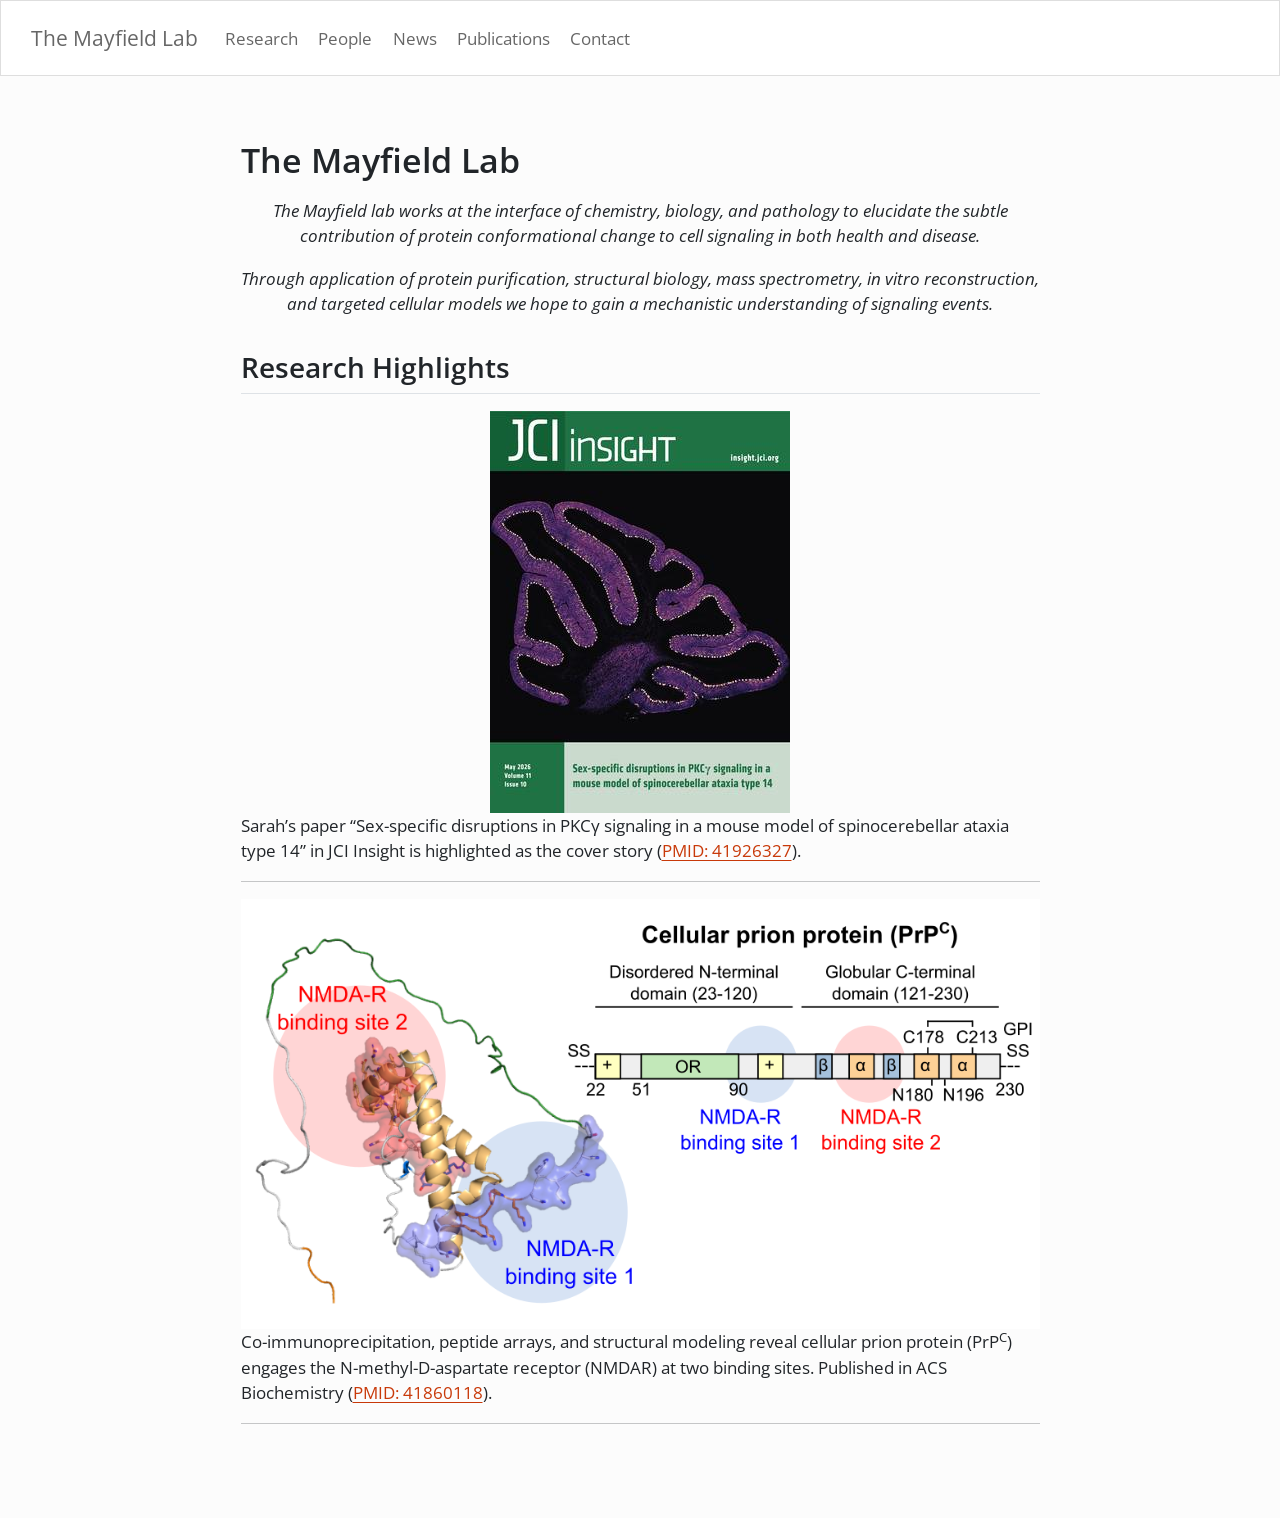
==== docs/index.html @ f8f371d9 "Add files via upload" ====
<!DOCTYPE html>
<html xmlns="http://www.w3.org/1999/xhtml" lang="en" xml:lang="en"><head>

<meta charset="utf-8">
<meta name="generator" content="quarto-1.9.38">

<meta name="viewport" content="width=device-width, initial-scale=1.0, user-scalable=yes">


<title>index</title>
<style>
/* Default styles provided by pandoc.
** See https://pandoc.org/MANUAL.html#variables-for-html for config info.
*/
code{white-space: pre-wrap;}
span.smallcaps{font-variant: small-caps;}
div.columns{display: flex; gap: min(4vw, 1.5em);}
div.column{flex: auto; overflow-x: auto;}
div.hanging-indent{margin-left: 1.5em; text-indent: -1.5em;}
ul.task-list{list-style: none;}
ul.task-list li input[type="checkbox"] {
  width: 0.8em;
  margin: 0 0.8em 0.2em -1em; /* quarto-specific, see https://github.com/quarto-dev/quarto-cli/issues/4556 */ 
  vertical-align: middle;
}
</style>


<script src="site_libs/quarto-nav/quarto-nav.js"></script>
<script src="site_libs/clipboard/clipboard.min.js"></script>
<script src="site_libs/quarto-search/autocomplete.umd.js"></script>
<script src="site_libs/quarto-search/fuse.min.js"></script>
<script src="site_libs/quarto-search/quarto-search.js"></script>
<meta name="quarto:offset" content="./">
<script src="site_libs/quarto-html/quarto.js" type="module"></script>
<script src="site_libs/quarto-html/tabsets/tabsets.js" type="module"></script>
<script src="site_libs/quarto-html/popper.min.js"></script>
<script src="site_libs/quarto-html/tippy.umd.min.js"></script>
<script src="site_libs/quarto-html/anchor.min.js"></script>
<link href="site_libs/quarto-html/tippy.css" rel="stylesheet">
<link href="site_libs/quarto-html/quarto-syntax-highlighting-15634bcf2e68342d4ad2dfa704d543f6.css" rel="stylesheet" id="quarto-text-highlighting-styles">
<script src="site_libs/bootstrap/bootstrap.min.js"></script>
<link href="site_libs/bootstrap/bootstrap-icons.css" rel="stylesheet">
<link href="site_libs/bootstrap/bootstrap-353c8c4ce2a24b00dc060142902d9811.min.css" rel="stylesheet" append-hash="true" id="quarto-bootstrap" data-mode="light">
<script id="quarto-search-options" type="application/json">{
  "location": "navbar",
  "copy-button": false,
  "collapse-after": 3,
  "panel-placement": "end",
  "type": "overlay",
  "limit": 50,
  "keyboard-shortcut": [
    "f",
    "/",
    "s"
  ],
  "show-item-context": false,
  "language": {
    "search-no-results-text": "No results",
    "search-matching-documents-text": "matching documents",
    "search-copy-link-title": "Copy link to search",
    "search-hide-matches-text": "Hide additional matches",
    "search-more-match-text": "more match in this document",
    "search-more-matches-text": "more matches in this document",
    "search-clear-button-title": "Clear",
    "search-text-placeholder": "",
    "search-detached-cancel-button-title": "Cancel",
    "search-submit-button-title": "Submit",
    "search-label": "Search"
  }
}</script>


<link rel="stylesheet" href="styles.css">
</head>

<body class="nav-fixed fullcontent quarto-light">

<div id="quarto-search-results"></div>
  <header id="quarto-header" class="headroom fixed-top">
    <nav class="navbar navbar-expand-lg " data-bs-theme="dark">
      <div class="navbar-container container-fluid">
      <div class="navbar-brand-container mx-auto">
    <a class="navbar-brand" href="./index.html">
    <span class="navbar-title">The Mayfield Lab</span>
    </a>
  </div>
          <button class="navbar-toggler" type="button" data-bs-toggle="collapse" data-bs-target="#navbarCollapse" aria-controls="navbarCollapse" role="menu" aria-expanded="false" aria-label="Toggle navigation" onclick="if (window.quartoToggleHeadroom) { window.quartoToggleHeadroom(); }">
  <span class="navbar-toggler-icon"></span>
</button>
          <div class="collapse navbar-collapse" id="navbarCollapse">
            <ul class="navbar-nav navbar-nav-scroll me-auto">
  <li class="nav-item">
    <a class="nav-link" href="./research.html"> 
<span class="menu-text">Research</span></a>
  </li>  
  <li class="nav-item">
    <a class="nav-link" href="./people.html"> 
<span class="menu-text">People</span></a>
  </li>  
  <li class="nav-item">
    <a class="nav-link" href="./news.html"> 
<span class="menu-text">News</span></a>
  </li>  
  <li class="nav-item">
    <a class="nav-link" href="./publications.html"> 
<span class="menu-text">Publications</span></a>
  </li>  
  <li class="nav-item">
    <a class="nav-link" href="./contact.html"> 
<span class="menu-text">Contact</span></a>
  </li>  
</ul>
          </div> <!-- /navcollapse -->
            <div class="quarto-navbar-tools">
</div>
      </div> <!-- /container-fluid -->
    </nav>
</header>
<!-- content -->
<div id="quarto-content" class="quarto-container page-columns page-rows-contents page-layout-article page-navbar">
<!-- sidebar -->
<!-- margin-sidebar -->
    
<!-- main -->
<main class="content" id="quarto-document-content"><header id="title-block-header" class="quarto-title-block"></header>




<section id="the-mayfield-lab" class="level1">
<h1>The Mayfield Lab</h1>
<center>
<p><em>The Mayfield lab works at the interface of chemistry, biology, and pathology to elucidate the subtle contribution of protein conformational change to cell signaling in both health and disease.</em></p>
<p><em>Through application of protein purification, structural biology, mass spectrometry, in vitro reconstruction, and targeted cellular models we hope to gain a mechanistic understanding of signaling events.</em></p>
</center>
<section id="research-highlights" class="level2">
<h2 class="anchored" data-anchor-id="research-highlights">Research Highlights</h2>
<center>
<a href="https://insight.jci.org/articles/view/192155"><img src="images/wolfe_JCI_insights_2026/JCI_insights_cover_2026.jpg" class="img-fluid" alt="Image of JCI Insight cover."></a>
</center>
<p>Sarah’s paper “Sex-specific disruptions in PKCγ signaling in a mouse model of spinocerebellar ataxia type 14” in JCI Insight is highlighted as the cover story (<a href="https://pubmed.ncbi.nlm.nih.gov/41926327/">PMID: 41926327</a>).</p>
<hr>
<center>
<a href="https://pubs.acs.org/doi/10.1021/acs.biochem.6c00011"><img src="images/mayfield_acs_biochemistry_2026/TOC_graphic.png" class="img-fluid" alt="Table of contents graphic showing the two NMDAR binding sites along PrP^C^"></a>
</center>
<p>Co-immunoprecipitation, peptide arrays, and structural modeling reveal cellular prion protein (PrP<sup>C</sup>) engages the N-methyl-D-aspartate receptor (NMDAR) at two binding sites. Published in ACS Biochemistry (<a href="https://pubmed.ncbi.nlm.nih.gov/41860118/">PMID: 41860118</a>).</p>
<hr>


</section>
</section>

</main> <!-- /main -->
<script id="quarto-html-after-body" type="application/javascript">
  window.document.addEventListener("DOMContentLoaded", function (event) {
    const icon = "";
    const anchorJS = new window.AnchorJS();
    anchorJS.options = {
      placement: 'right',
      icon: icon
    };
    anchorJS.add('.anchored');
    const isCodeAnnotation = (el) => {
      for (const clz of el.classList) {
        if (clz.startsWith('code-annotation-')) {                     
          return true;
        }
      }
      return false;
    }
    const onCopySuccess = function(e) {
      // button target
      const button = e.trigger;
      // don't keep focus
      button.blur();
      // flash "checked"
      button.classList.add('code-copy-button-checked');
      var currentTitle = button.getAttribute("title");
      button.setAttribute("title", "Copied!");
      let tooltip;
      if (window.bootstrap) {
        button.setAttribute("data-bs-toggle", "tooltip");
        button.setAttribute("data-bs-placement", "left");
        button.setAttribute("data-bs-title", "Copied!");
        tooltip = new bootstrap.Tooltip(button, 
          { trigger: "manual", 
            customClass: "code-copy-button-tooltip",
            offset: [0, -8]});
        tooltip.show();    
      }
      setTimeout(function() {
        if (tooltip) {
          tooltip.hide();
          button.removeAttribute("data-bs-title");
          button.removeAttribute("data-bs-toggle");
          button.removeAttribute("data-bs-placement");
        }
        button.setAttribute("title", currentTitle);
        button.classList.remove('code-copy-button-checked');
      }, 1000);
      // clear code selection
      e.clearSelection();
    }
    const getTextToCopy = function(trigger) {
      const outerScaffold = trigger.parentElement.cloneNode(true);
      const codeEl = outerScaffold.querySelector('code');
      for (const childEl of codeEl.children) {
        if (isCodeAnnotation(childEl)) {
          childEl.remove();
        }
      }
      return codeEl.innerText;
    }
    const clipboard = new window.ClipboardJS('.code-copy-button:not([data-in-quarto-modal])', {
      text: getTextToCopy
    });
    clipboard.on('success', onCopySuccess);
    if (window.document.getElementById('quarto-embedded-source-code-modal')) {
      const clipboardModal = new window.ClipboardJS('.code-copy-button[data-in-quarto-modal]', {
        text: getTextToCopy,
        container: window.document.getElementById('quarto-embedded-source-code-modal')
      });
      clipboardModal.on('success', onCopySuccess);
    }
      var localhostRegex = new RegExp(/^(?:http|https):\/\/localhost\:?[0-9]*\//);
      var mailtoRegex = new RegExp(/^mailto:/);
        var filterRegex = new RegExp('/' + window.location.host + '/');
      var isInternal = (href) => {
          return filterRegex.test(href) || localhostRegex.test(href) || mailtoRegex.test(href);
      }
      // Inspect non-navigation links and adorn them if external
     var links = window.document.querySelectorAll('a[href]:not(.nav-link):not(.navbar-brand):not(.toc-action):not(.sidebar-link):not(.sidebar-item-toggle):not(.pagination-link):not(.no-external):not([aria-hidden]):not(.dropdown-item):not(.quarto-navigation-tool):not(.about-link)');
      for (var i=0; i<links.length; i++) {
        const link = links[i];
        if (!isInternal(link.href)) {
          // undo the damage that might have been done by quarto-nav.js in the case of
          // links that we want to consider external
          if (link.dataset.originalHref !== undefined) {
            link.href = link.dataset.originalHref;
          }
        }
      }
    function tippyHover(el, contentFn, onTriggerFn, onUntriggerFn) {
      const config = {
        allowHTML: true,
        maxWidth: 500,
        delay: 100,
        arrow: false,
        appendTo: function(el) {
            return el.parentElement;
        },
        interactive: true,
        interactiveBorder: 10,
        theme: 'quarto',
        placement: 'bottom-start',
      };
      if (contentFn) {
        config.content = contentFn;
      }
      if (onTriggerFn) {
        config.onTrigger = onTriggerFn;
      }
      if (onUntriggerFn) {
        config.onUntrigger = onUntriggerFn;
      }
      window.tippy(el, config); 
    }
    const noterefs = window.document.querySelectorAll('a[role="doc-noteref"]');
    for (var i=0; i<noterefs.length; i++) {
      const ref = noterefs[i];
      tippyHover(ref, function() {
        // use id or data attribute instead here
        let href = ref.getAttribute('data-footnote-href') || ref.getAttribute('href');
        try { href = new URL(href).hash; } catch {}
        const id = href.replace(/^#\/?/, "");
        const note = window.document.getElementById(id);
        if (note) {
          return note.innerHTML;
        } else {
          return "";
        }
      });
    }
    const xrefs = window.document.querySelectorAll('a.quarto-xref');
    const processXRef = (id, note) => {
      // Strip column container classes
      const stripColumnClz = (el) => {
        el.classList.remove("page-full", "page-columns");
        if (el.children) {
          for (const child of el.children) {
            stripColumnClz(child);
          }
        }
      }
      stripColumnClz(note)
      if (id === null || id.startsWith('sec-')) {
        // Special case sections, only their first couple elements
        const container = document.createElement("div");
        if (note.children && note.children.length > 2) {
          container.appendChild(note.children[0].cloneNode(true));
          for (let i = 1; i < note.children.length; i++) {
            const child = note.children[i];
            if (child.tagName === "P" && child.innerText === "") {
              continue;
            } else {
              container.appendChild(child.cloneNode(true));
              break;
            }
          }
          if (window.Quarto?.typesetMath) {
            window.Quarto.typesetMath(container);
          }
          return container.innerHTML
        } else {
          if (window.Quarto?.typesetMath) {
            window.Quarto.typesetMath(note);
          }
          return note.innerHTML;
        }
      } else {
        // Remove any anchor links if they are present
        const anchorLink = note.querySelector('a.anchorjs-link');
        if (anchorLink) {
          anchorLink.remove();
        }
        if (window.Quarto?.typesetMath) {
          window.Quarto.typesetMath(note);
        }
        if (note.classList.contains("callout")) {
          return note.outerHTML;
        } else {
          return note.innerHTML;
        }
      }
    }
    for (var i=0; i<xrefs.length; i++) {
      const xref = xrefs[i];
      tippyHover(xref, undefined, function(instance) {
        instance.disable();
        let url = xref.getAttribute('href');
        let hash = undefined; 
        if (url.startsWith('#')) {
          hash = url;
        } else {
          try { hash = new URL(url).hash; } catch {}
        }
        if (hash) {
          const id = hash.replace(/^#\/?/, "");
          const note = window.document.getElementById(id);
          if (note !== null) {
            try {
              const html = processXRef(id, note.cloneNode(true));
              instance.setContent(html);
            } finally {
              instance.enable();
              instance.show();
            }
          } else {
            // See if we can fetch this
            fetch(url.split('#')[0])
            .then(res => res.text())
            .then(html => {
              const parser = new DOMParser();
              const htmlDoc = parser.parseFromString(html, "text/html");
              const note = htmlDoc.getElementById(id);
              if (note !== null) {
                const html = processXRef(id, note);
                instance.setContent(html);
              } 
            }).finally(() => {
              instance.enable();
              instance.show();
            });
          }
        } else {
          // See if we can fetch a full url (with no hash to target)
          // This is a special case and we should probably do some content thinning / targeting
          fetch(url)
          .then(res => res.text())
          .then(html => {
            const parser = new DOMParser();
            const htmlDoc = parser.parseFromString(html, "text/html");
            const note = htmlDoc.querySelector('main.content');
            if (note !== null) {
              // This should only happen for chapter cross references
              // (since there is no id in the URL)
              // remove the first header
              if (note.children.length > 0 && note.children[0].tagName === "HEADER") {
                note.children[0].remove();
              }
              const html = processXRef(null, note);
              instance.setContent(html);
            } 
          }).finally(() => {
            instance.enable();
            instance.show();
          });
        }
      }, function(instance) {
      });
    }
        let selectedAnnoteEl;
        const selectorForAnnotation = ( cell, annotation) => {
          let cellAttr = 'data-code-cell="' + cell + '"';
          let lineAttr = 'data-code-annotation="' +  annotation + '"';
          const selector = 'span[' + cellAttr + '][' + lineAttr + ']';
          return selector;
        }
        const selectCodeLines = (annoteEl) => {
          const doc = window.document;
          const targetCell = annoteEl.getAttribute("data-target-cell");
          const targetAnnotation = annoteEl.getAttribute("data-target-annotation");
          const annoteSpan = window.document.querySelector(selectorForAnnotation(targetCell, targetAnnotation));
          const lines = annoteSpan.getAttribute("data-code-lines").split(",");
          const lineIds = lines.map((line) => {
            return targetCell + "-" + line;
          })
          let top = null;
          let height = null;
          let parent = null;
          if (lineIds.length > 0) {
              //compute the position of the single el (top and bottom and make a div)
              const el = window.document.getElementById(lineIds[0]);
              top = el.offsetTop;
              height = el.offsetHeight;
              parent = el.parentElement.parentElement;
            if (lineIds.length > 1) {
              const lastEl = window.document.getElementById(lineIds[lineIds.length - 1]);
              const bottom = lastEl.offsetTop + lastEl.offsetHeight;
              height = bottom - top;
            }
            if (top !== null && height !== null && parent !== null) {
              // cook up a div (if necessary) and position it 
              let div = window.document.getElementById("code-annotation-line-highlight");
              if (div === null) {
                div = window.document.createElement("div");
                div.setAttribute("id", "code-annotation-line-highlight");
                div.style.position = 'absolute';
                parent.appendChild(div);
              }
              div.style.top = top - 2 + "px";
              div.style.height = height + 4 + "px";
              div.style.left = 0;
              let gutterDiv = window.document.getElementById("code-annotation-line-highlight-gutter");
              if (gutterDiv === null) {
                gutterDiv = window.document.createElement("div");
                gutterDiv.setAttribute("id", "code-annotation-line-highlight-gutter");
                gutterDiv.style.position = 'absolute';
                const codeCell = window.document.getElementById(targetCell);
                const gutter = codeCell.querySelector('.code-annotation-gutter');
                gutter.appendChild(gutterDiv);
              }
              gutterDiv.style.top = top - 2 + "px";
              gutterDiv.style.height = height + 4 + "px";
            }
            selectedAnnoteEl = annoteEl;
          }
        };
        const unselectCodeLines = () => {
          const elementsIds = ["code-annotation-line-highlight", "code-annotation-line-highlight-gutter"];
          elementsIds.forEach((elId) => {
            const div = window.document.getElementById(elId);
            if (div) {
              div.remove();
            }
          });
          selectedAnnoteEl = undefined;
        };
          // Handle positioning of the toggle
      window.addEventListener(
        "resize",
        throttle(() => {
          elRect = undefined;
          if (selectedAnnoteEl) {
            selectCodeLines(selectedAnnoteEl);
          }
        }, 10)
      );
      function throttle(fn, ms) {
      let throttle = false;
      let timer;
        return (...args) => {
          if(!throttle) { // first call gets through
              fn.apply(this, args);
              throttle = true;
          } else { // all the others get throttled
              if(timer) clearTimeout(timer); // cancel #2
              timer = setTimeout(() => {
                fn.apply(this, args);
                timer = throttle = false;
              }, ms);
          }
        };
      }
        // Attach click handler to the DT
        const annoteDls = window.document.querySelectorAll('dt[data-target-cell]');
        for (const annoteDlNode of annoteDls) {
          annoteDlNode.addEventListener('click', (event) => {
            const clickedEl = event.target;
            if (clickedEl !== selectedAnnoteEl) {
              unselectCodeLines();
              const activeEl = window.document.querySelector('dt[data-target-cell].code-annotation-active');
              if (activeEl) {
                activeEl.classList.remove('code-annotation-active');
              }
              selectCodeLines(clickedEl);
              clickedEl.classList.add('code-annotation-active');
            } else {
              // Unselect the line
              unselectCodeLines();
              clickedEl.classList.remove('code-annotation-active');
            }
          });
        }
    const findCites = (el) => {
      const parentEl = el.parentElement;
      if (parentEl) {
        const cites = parentEl.dataset.cites;
        if (cites) {
          return {
            el,
            cites: cites.split(' ')
          };
        } else {
          return findCites(el.parentElement)
        }
      } else {
        return undefined;
      }
    };
    var bibliorefs = window.document.querySelectorAll('a[role="doc-biblioref"]');
    for (var i=0; i<bibliorefs.length; i++) {
      const ref = bibliorefs[i];
      const citeInfo = findCites(ref);
      if (citeInfo) {
        tippyHover(citeInfo.el, function() {
          var popup = window.document.createElement('div');
          citeInfo.cites.forEach(function(cite) {
            var citeDiv = window.document.createElement('div');
            citeDiv.classList.add('hanging-indent');
            citeDiv.classList.add('csl-entry');
            var biblioDiv = window.document.getElementById('ref-' + cite);
            if (biblioDiv) {
              citeDiv.innerHTML = biblioDiv.innerHTML;
            }
            popup.appendChild(citeDiv);
          });
          return popup.innerHTML;
        });
      }
    }
  });
  </script>
</div> <!-- /content -->




</body></html>
---- docs/site_libs/quarto-html/tippy.css ----
.tippy-box[data-animation=fade][data-state=hidden]{opacity:0}[data-tippy-root]{max-width:calc(100vw - 10px)}.tippy-box{position:relative;background-color:#333;color:#fff;border-radius:4px;font-size:14px;line-height:1.4;white-space:normal;outline:0;transition-property:transform,visibility,opacity}.tippy-box[data-placement^=top]>.tippy-arrow{bottom:0}.tippy-box[data-placement^=top]>.tippy-arrow:before{bottom:-7px;left:0;border-width:8px 8px 0;border-top-color:initial;transform-origin:center top}.tippy-box[data-placement^=bottom]>.tippy-arrow{top:0}.tippy-box[data-placement^=bottom]>.tippy-arrow:before{top:-7px;left:0;border-width:0 8px 8px;border-bottom-color:initial;transform-origin:center bottom}.tippy-box[data-placement^=left]>.tippy-arrow{right:0}.tippy-box[data-placement^=left]>.tippy-arrow:before{border-width:8px 0 8px 8px;border-left-color:initial;right:-7px;transform-origin:center left}.tippy-box[data-placement^=right]>.tippy-arrow{left:0}.tippy-box[data-placement^=right]>.tippy-arrow:before{left:-7px;border-width:8px 8px 8px 0;border-right-color:initial;transform-origin:center right}.tippy-box[data-inertia][data-state=visible]{transition-timing-function:cubic-bezier(.54,1.5,.38,1.11)}.tippy-arrow{width:16px;height:16px;color:#333}.tippy-arrow:before{content:"";position:absolute;border-color:transparent;border-style:solid}.tippy-content{position:relative;padding:5px 9px;z-index:1}
---- docs/site_libs/quarto-html/quarto-syntax-highlighting-15634bcf2e68342d4ad2dfa704d543f6.css ----
/* quarto syntax highlight colors */
:root {
  --quarto-hl-ot-color: #003B4F;
  --quarto-hl-at-color: #657422;
  --quarto-hl-ss-color: #20794D;
  --quarto-hl-an-color: #5E5E5E;
  --quarto-hl-fu-color: #4758AB;
  --quarto-hl-st-color: #20794D;
  --quarto-hl-cf-color: #003B4F;
  --quarto-hl-op-color: #5E5E5E;
  --quarto-hl-er-color: #AD0000;
  --quarto-hl-bn-color: #AD0000;
  --quarto-hl-al-color: #AD0000;
  --quarto-hl-va-color: #111111;
  --quarto-hl-bu-color: inherit;
  --quarto-hl-ex-color: inherit;
  --quarto-hl-pp-color: #AD0000;
  --quarto-hl-in-color: #5E5E5E;
  --quarto-hl-vs-color: #20794D;
  --quarto-hl-wa-color: #5E5E5E;
  --quarto-hl-do-color: #5E5E5E;
  --quarto-hl-im-color: #00769E;
  --quarto-hl-ch-color: #20794D;
  --quarto-hl-dt-color: #AD0000;
  --quarto-hl-fl-color: #AD0000;
  --quarto-hl-co-color: #5E5E5E;
  --quarto-hl-cv-color: #5E5E5E;
  --quarto-hl-cn-color: #8f5902;
  --quarto-hl-sc-color: #5E5E5E;
  --quarto-hl-dv-color: #AD0000;
  --quarto-hl-kw-color: #003B4F;
}

/* other quarto variables */
:root {
  --quarto-font-monospace: SFMono-Regular, Menlo, Monaco, Consolas, "Liberation Mono", "Courier New", monospace;
}

/* syntax highlight based on Pandoc's rules */
pre > code.sourceCode > span {
  color: #003B4F;
}

code.sourceCode > span {
  color: #003B4F;
}

div.sourceCode,
div.sourceCode pre.sourceCode {
  color: #003B4F;
}

/* Normal */
code span {
  color: #003B4F;
}

/* Alert */
code span.al {
  color: #AD0000;
  font-style: inherit;
}

/* Annotation */
code span.an {
  color: #5E5E5E;
  font-style: inherit;
}

/* Attribute */
code span.at {
  color: #657422;
  font-style: inherit;
}

/* BaseN */
code span.bn {
  color: #AD0000;
  font-style: inherit;
}

/* BuiltIn */
code span.bu {
  font-style: inherit;
}

/* ControlFlow */
code span.cf {
  color: #003B4F;
  font-weight: bold;
  font-style: inherit;
}

/* Char */
code span.ch {
  color: #20794D;
  font-style: inherit;
}

/* Constant */
code span.cn {
  color: #8f5902;
  font-style: inherit;
}

/* Comment */
code span.co {
  color: #5E5E5E;
  font-style: inherit;
}

/* CommentVar */
code span.cv {
  color: #5E5E5E;
  font-style: italic;
}

/* Documentation */
code span.do {
  color: #5E5E5E;
  font-style: italic;
}

/* DataType */
code span.dt {
  color: #AD0000;
  font-style: inherit;
}

/* DecVal */
code span.dv {
  color: #AD0000;
  font-style: inherit;
}

/* Error */
code span.er {
  color: #AD0000;
  font-style: inherit;
}

/* Extension */
code span.ex {
  font-style: inherit;
}

/* Float */
code span.fl {
  color: #AD0000;
  font-style: inherit;
}

/* Function */
code span.fu {
  color: #4758AB;
  font-style: inherit;
}

/* Import */
code span.im {
  color: #00769E;
  font-style: inherit;
}

/* Information */
code span.in {
  color: #5E5E5E;
  font-style: inherit;
}

/* Keyword */
code span.kw {
  color: #003B4F;
  font-weight: bold;
  font-style: inherit;
}

/* Operator */
code span.op {
  color: #5E5E5E;
  font-style: inherit;
}

/* Other */
code span.ot {
  color: #003B4F;
  font-style: inherit;
}

/* Preprocessor */
code span.pp {
  color: #AD0000;
  font-style: inherit;
}

/* SpecialChar */
code span.sc {
  color: #5E5E5E;
  font-style: inherit;
}

/* SpecialString */
code span.ss {
  color: #20794D;
  font-style: inherit;
}

/* String */
code span.st {
  color: #20794D;
  font-style: inherit;
}

/* Variable */
code span.va {
  color: #111111;
  font-style: inherit;
}

/* VerbatimString */
code span.vs {
  color: #20794D;
  font-style: inherit;
}

/* Warning */
code span.wa {
  color: #5E5E5E;
  font-style: italic;
}

.prevent-inlining {
  content: "</";
}

/*# sourceMappingURL=f23921c56f73e400b49028c9186a1aa0.css.map */
---- docs/styles.css ----
/* css styles */
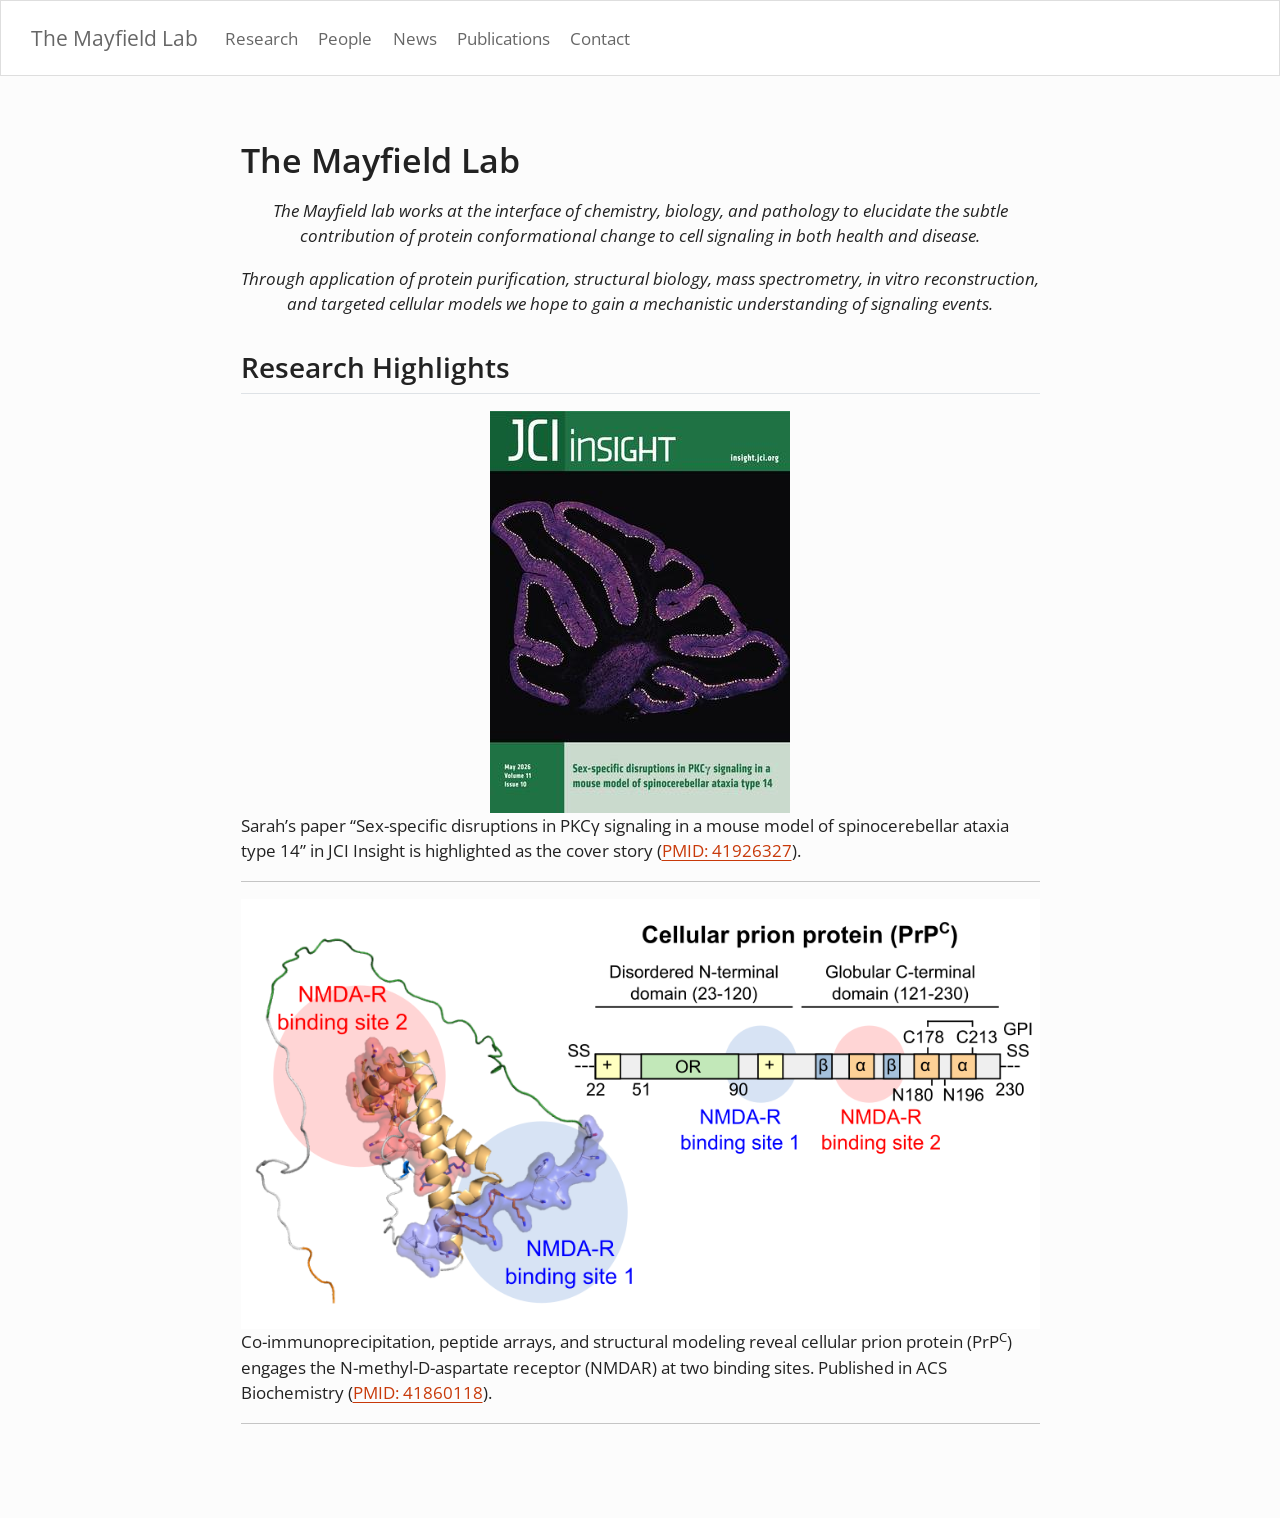
==== commit 95f15a27: "Add files via upload" ====
--- a/docs/index.html
+++ b/docs/index.html
@@ -1,560 +1,562 @@
-<!DOCTYPE html>
-<html xmlns="http://www.w3.org/1999/xhtml" lang="en" xml:lang="en"><head>
-
-<meta charset="utf-8">
-<meta name="generator" content="quarto-1.9.38">
-
-<meta name="viewport" content="width=device-width, initial-scale=1.0, user-scalable=yes">
-
-
-<title>index</title>
-<style>
-/* Default styles provided by pandoc.
-** See https://pandoc.org/MANUAL.html#variables-for-html for config info.
-*/
-code{white-space: pre-wrap;}
-span.smallcaps{font-variant: small-caps;}
-div.columns{display: flex; gap: min(4vw, 1.5em);}
-div.column{flex: auto; overflow-x: auto;}
-div.hanging-indent{margin-left: 1.5em; text-indent: -1.5em;}
-ul.task-list{list-style: none;}
-ul.task-list li input[type="checkbox"] {
-  width: 0.8em;
-  margin: 0 0.8em 0.2em -1em; /* quarto-specific, see https://github.com/quarto-dev/quarto-cli/issues/4556 */ 
-  vertical-align: middle;
-}
-</style>
-
-
-<script src="site_libs/quarto-nav/quarto-nav.js"></script>
-<script src="site_libs/clipboard/clipboard.min.js"></script>
-<script src="site_libs/quarto-search/autocomplete.umd.js"></script>
-<script src="site_libs/quarto-search/fuse.min.js"></script>
-<script src="site_libs/quarto-search/quarto-search.js"></script>
-<meta name="quarto:offset" content="./">
-<script src="site_libs/quarto-html/quarto.js" type="module"></script>
-<script src="site_libs/quarto-html/tabsets/tabsets.js" type="module"></script>
-<script src="site_libs/quarto-html/popper.min.js"></script>
-<script src="site_libs/quarto-html/tippy.umd.min.js"></script>
-<script src="site_libs/quarto-html/anchor.min.js"></script>
-<link href="site_libs/quarto-html/tippy.css" rel="stylesheet">
-<link href="site_libs/quarto-html/quarto-syntax-highlighting-15634bcf2e68342d4ad2dfa704d543f6.css" rel="stylesheet" id="quarto-text-highlighting-styles">
-<script src="site_libs/bootstrap/bootstrap.min.js"></script>
-<link href="site_libs/bootstrap/bootstrap-icons.css" rel="stylesheet">
-<link href="site_libs/bootstrap/bootstrap-353c8c4ce2a24b00dc060142902d9811.min.css" rel="stylesheet" append-hash="true" id="quarto-bootstrap" data-mode="light">
-<script id="quarto-search-options" type="application/json">{
-  "location": "navbar",
-  "copy-button": false,
-  "collapse-after": 3,
-  "panel-placement": "end",
-  "type": "overlay",
-  "limit": 50,
-  "keyboard-shortcut": [
-    "f",
-    "/",
-    "s"
-  ],
-  "show-item-context": false,
-  "language": {
-    "search-no-results-text": "No results",
-    "search-matching-documents-text": "matching documents",
-    "search-copy-link-title": "Copy link to search",
-    "search-hide-matches-text": "Hide additional matches",
-    "search-more-match-text": "more match in this document",
-    "search-more-matches-text": "more matches in this document",
-    "search-clear-button-title": "Clear",
-    "search-text-placeholder": "",
-    "search-detached-cancel-button-title": "Cancel",
-    "search-submit-button-title": "Submit",
-    "search-label": "Search"
-  }
-}</script>
-
-
-<link rel="stylesheet" href="styles.css">
-</head>
-
-<body class="nav-fixed fullcontent quarto-light">
-
-<div id="quarto-search-results"></div>
-  <header id="quarto-header" class="headroom fixed-top">
-    <nav class="navbar navbar-expand-lg " data-bs-theme="dark">
-      <div class="navbar-container container-fluid">
-      <div class="navbar-brand-container mx-auto">
-    <a class="navbar-brand" href="./index.html">
-    <span class="navbar-title">The Mayfield Lab</span>
-    </a>
-  </div>
-          <button class="navbar-toggler" type="button" data-bs-toggle="collapse" data-bs-target="#navbarCollapse" aria-controls="navbarCollapse" role="menu" aria-expanded="false" aria-label="Toggle navigation" onclick="if (window.quartoToggleHeadroom) { window.quartoToggleHeadroom(); }">
-  <span class="navbar-toggler-icon"></span>
-</button>
-          <div class="collapse navbar-collapse" id="navbarCollapse">
-            <ul class="navbar-nav navbar-nav-scroll me-auto">
-  <li class="nav-item">
-    <a class="nav-link" href="./research.html"> 
-<span class="menu-text">Research</span></a>
-  </li>  
-  <li class="nav-item">
-    <a class="nav-link" href="./people.html"> 
-<span class="menu-text">People</span></a>
-  </li>  
-  <li class="nav-item">
-    <a class="nav-link" href="./news.html"> 
-<span class="menu-text">News</span></a>
-  </li>  
-  <li class="nav-item">
-    <a class="nav-link" href="./publications.html"> 
-<span class="menu-text">Publications</span></a>
-  </li>  
-  <li class="nav-item">
-    <a class="nav-link" href="./contact.html"> 
-<span class="menu-text">Contact</span></a>
-  </li>  
-</ul>
-          </div> <!-- /navcollapse -->
-            <div class="quarto-navbar-tools">
-</div>
-      </div> <!-- /container-fluid -->
-    </nav>
-</header>
-<!-- content -->
-<div id="quarto-content" class="quarto-container page-columns page-rows-contents page-layout-article page-navbar">
-<!-- sidebar -->
-<!-- margin-sidebar -->
-    
-<!-- main -->
-<main class="content" id="quarto-document-content"><header id="title-block-header" class="quarto-title-block"></header>
-
-
-
-
-<section id="the-mayfield-lab" class="level1">
-<h1>The Mayfield Lab</h1>
-<center>
-<p><em>The Mayfield lab works at the interface of chemistry, biology, and pathology to elucidate the subtle contribution of protein conformational change to cell signaling in both health and disease.</em></p>
-<p><em>Through application of protein purification, structural biology, mass spectrometry, in vitro reconstruction, and targeted cellular models we hope to gain a mechanistic understanding of signaling events.</em></p>
-</center>
-<section id="research-highlights" class="level2">
-<h2 class="anchored" data-anchor-id="research-highlights">Research Highlights</h2>
-<center>
-<a href="https://insight.jci.org/articles/view/192155"><img src="images/wolfe_JCI_insights_2026/JCI_insights_cover_2026.jpg" class="img-fluid" alt="Image of JCI Insight cover."></a>
-</center>
-<p>Sarah’s paper “Sex-specific disruptions in PKCγ signaling in a mouse model of spinocerebellar ataxia type 14” in JCI Insight is highlighted as the cover story (<a href="https://pubmed.ncbi.nlm.nih.gov/41926327/">PMID: 41926327</a>).</p>
-<hr>
-<center>
-<a href="https://pubs.acs.org/doi/10.1021/acs.biochem.6c00011"><img src="images/mayfield_acs_biochemistry_2026/TOC_graphic.png" class="img-fluid" alt="Table of contents graphic showing the two NMDAR binding sites along PrP^C^"></a>
-</center>
-<p>Co-immunoprecipitation, peptide arrays, and structural modeling reveal cellular prion protein (PrP<sup>C</sup>) engages the N-methyl-D-aspartate receptor (NMDAR) at two binding sites. Published in ACS Biochemistry (<a href="https://pubmed.ncbi.nlm.nih.gov/41860118/">PMID: 41860118</a>).</p>
-<hr>
-
-
-</section>
-</section>
-
-</main> <!-- /main -->
-<script id="quarto-html-after-body" type="application/javascript">
-  window.document.addEventListener("DOMContentLoaded", function (event) {
-    const icon = "";
-    const anchorJS = new window.AnchorJS();
-    anchorJS.options = {
-      placement: 'right',
-      icon: icon
-    };
-    anchorJS.add('.anchored');
-    const isCodeAnnotation = (el) => {
-      for (const clz of el.classList) {
-        if (clz.startsWith('code-annotation-')) {                     
-          return true;
-        }
-      }
-      return false;
-    }
-    const onCopySuccess = function(e) {
-      // button target
-      const button = e.trigger;
-      // don't keep focus
-      button.blur();
-      // flash "checked"
-      button.classList.add('code-copy-button-checked');
-      var currentTitle = button.getAttribute("title");
-      button.setAttribute("title", "Copied!");
-      let tooltip;
-      if (window.bootstrap) {
-        button.setAttribute("data-bs-toggle", "tooltip");
-        button.setAttribute("data-bs-placement", "left");
-        button.setAttribute("data-bs-title", "Copied!");
-        tooltip = new bootstrap.Tooltip(button, 
-          { trigger: "manual", 
-            customClass: "code-copy-button-tooltip",
-            offset: [0, -8]});
-        tooltip.show();    
-      }
-      setTimeout(function() {
-        if (tooltip) {
-          tooltip.hide();
-          button.removeAttribute("data-bs-title");
-          button.removeAttribute("data-bs-toggle");
-          button.removeAttribute("data-bs-placement");
-        }
-        button.setAttribute("title", currentTitle);
-        button.classList.remove('code-copy-button-checked');
-      }, 1000);
-      // clear code selection
-      e.clearSelection();
-    }
-    const getTextToCopy = function(trigger) {
-      const outerScaffold = trigger.parentElement.cloneNode(true);
-      const codeEl = outerScaffold.querySelector('code');
-      for (const childEl of codeEl.children) {
-        if (isCodeAnnotation(childEl)) {
-          childEl.remove();
-        }
-      }
-      return codeEl.innerText;
-    }
-    const clipboard = new window.ClipboardJS('.code-copy-button:not([data-in-quarto-modal])', {
-      text: getTextToCopy
-    });
-    clipboard.on('success', onCopySuccess);
-    if (window.document.getElementById('quarto-embedded-source-code-modal')) {
-      const clipboardModal = new window.ClipboardJS('.code-copy-button[data-in-quarto-modal]', {
-        text: getTextToCopy,
-        container: window.document.getElementById('quarto-embedded-source-code-modal')
-      });
-      clipboardModal.on('success', onCopySuccess);
-    }
-      var localhostRegex = new RegExp(/^(?:http|https):\/\/localhost\:?[0-9]*\//);
-      var mailtoRegex = new RegExp(/^mailto:/);
-        var filterRegex = new RegExp('/' + window.location.host + '/');
-      var isInternal = (href) => {
-          return filterRegex.test(href) || localhostRegex.test(href) || mailtoRegex.test(href);
-      }
-      // Inspect non-navigation links and adorn them if external
-     var links = window.document.querySelectorAll('a[href]:not(.nav-link):not(.navbar-brand):not(.toc-action):not(.sidebar-link):not(.sidebar-item-toggle):not(.pagination-link):not(.no-external):not([aria-hidden]):not(.dropdown-item):not(.quarto-navigation-tool):not(.about-link)');
-      for (var i=0; i<links.length; i++) {
-        const link = links[i];
-        if (!isInternal(link.href)) {
-          // undo the damage that might have been done by quarto-nav.js in the case of
-          // links that we want to consider external
-          if (link.dataset.originalHref !== undefined) {
-            link.href = link.dataset.originalHref;
-          }
-        }
-      }
-    function tippyHover(el, contentFn, onTriggerFn, onUntriggerFn) {
-      const config = {
-        allowHTML: true,
-        maxWidth: 500,
-        delay: 100,
-        arrow: false,
-        appendTo: function(el) {
-            return el.parentElement;
-        },
-        interactive: true,
-        interactiveBorder: 10,
-        theme: 'quarto',
-        placement: 'bottom-start',
-      };
-      if (contentFn) {
-        config.content = contentFn;
-      }
-      if (onTriggerFn) {
-        config.onTrigger = onTriggerFn;
-      }
-      if (onUntriggerFn) {
-        config.onUntrigger = onUntriggerFn;
-      }
-      window.tippy(el, config); 
-    }
-    const noterefs = window.document.querySelectorAll('a[role="doc-noteref"]');
-    for (var i=0; i<noterefs.length; i++) {
-      const ref = noterefs[i];
-      tippyHover(ref, function() {
-        // use id or data attribute instead here
-        let href = ref.getAttribute('data-footnote-href') || ref.getAttribute('href');
-        try { href = new URL(href).hash; } catch {}
-        const id = href.replace(/^#\/?/, "");
-        const note = window.document.getElementById(id);
-        if (note) {
-          return note.innerHTML;
-        } else {
-          return "";
-        }
-      });
-    }
-    const xrefs = window.document.querySelectorAll('a.quarto-xref');
-    const processXRef = (id, note) => {
-      // Strip column container classes
-      const stripColumnClz = (el) => {
-        el.classList.remove("page-full", "page-columns");
-        if (el.children) {
-          for (const child of el.children) {
-            stripColumnClz(child);
-          }
-        }
-      }
-      stripColumnClz(note)
-      if (id === null || id.startsWith('sec-')) {
-        // Special case sections, only their first couple elements
-        const container = document.createElement("div");
-        if (note.children && note.children.length > 2) {
-          container.appendChild(note.children[0].cloneNode(true));
-          for (let i = 1; i < note.children.length; i++) {
-            const child = note.children[i];
-            if (child.tagName === "P" && child.innerText === "") {
-              continue;
-            } else {
-              container.appendChild(child.cloneNode(true));
-              break;
-            }
-          }
-          if (window.Quarto?.typesetMath) {
-            window.Quarto.typesetMath(container);
-          }
-          return container.innerHTML
-        } else {
-          if (window.Quarto?.typesetMath) {
-            window.Quarto.typesetMath(note);
-          }
-          return note.innerHTML;
-        }
-      } else {
-        // Remove any anchor links if they are present
-        const anchorLink = note.querySelector('a.anchorjs-link');
-        if (anchorLink) {
-          anchorLink.remove();
-        }
-        if (window.Quarto?.typesetMath) {
-          window.Quarto.typesetMath(note);
-        }
-        if (note.classList.contains("callout")) {
-          return note.outerHTML;
-        } else {
-          return note.innerHTML;
-        }
-      }
-    }
-    for (var i=0; i<xrefs.length; i++) {
-      const xref = xrefs[i];
-      tippyHover(xref, undefined, function(instance) {
-        instance.disable();
-        let url = xref.getAttribute('href');
-        let hash = undefined; 
-        if (url.startsWith('#')) {
-          hash = url;
-        } else {
-          try { hash = new URL(url).hash; } catch {}
-        }
-        if (hash) {
-          const id = hash.replace(/^#\/?/, "");
-          const note = window.document.getElementById(id);
-          if (note !== null) {
-            try {
-              const html = processXRef(id, note.cloneNode(true));
-              instance.setContent(html);
-            } finally {
-              instance.enable();
-              instance.show();
-            }
-          } else {
-            // See if we can fetch this
-            fetch(url.split('#')[0])
-            .then(res => res.text())
-            .then(html => {
-              const parser = new DOMParser();
-              const htmlDoc = parser.parseFromString(html, "text/html");
-              const note = htmlDoc.getElementById(id);
-              if (note !== null) {
-                const html = processXRef(id, note);
-                instance.setContent(html);
-              } 
-            }).finally(() => {
-              instance.enable();
-              instance.show();
-            });
-          }
-        } else {
-          // See if we can fetch a full url (with no hash to target)
-          // This is a special case and we should probably do some content thinning / targeting
-          fetch(url)
-          .then(res => res.text())
-          .then(html => {
-            const parser = new DOMParser();
-            const htmlDoc = parser.parseFromString(html, "text/html");
-            const note = htmlDoc.querySelector('main.content');
-            if (note !== null) {
-              // This should only happen for chapter cross references
-              // (since there is no id in the URL)
-              // remove the first header
-              if (note.children.length > 0 && note.children[0].tagName === "HEADER") {
-                note.children[0].remove();
-              }
-              const html = processXRef(null, note);
-              instance.setContent(html);
-            } 
-          }).finally(() => {
-            instance.enable();
-            instance.show();
-          });
-        }
-      }, function(instance) {
-      });
-    }
-        let selectedAnnoteEl;
-        const selectorForAnnotation = ( cell, annotation) => {
-          let cellAttr = 'data-code-cell="' + cell + '"';
-          let lineAttr = 'data-code-annotation="' +  annotation + '"';
-          const selector = 'span[' + cellAttr + '][' + lineAttr + ']';
-          return selector;
-        }
-        const selectCodeLines = (annoteEl) => {
-          const doc = window.document;
-          const targetCell = annoteEl.getAttribute("data-target-cell");
-          const targetAnnotation = annoteEl.getAttribute("data-target-annotation");
-          const annoteSpan = window.document.querySelector(selectorForAnnotation(targetCell, targetAnnotation));
-          const lines = annoteSpan.getAttribute("data-code-lines").split(",");
-          const lineIds = lines.map((line) => {
-            return targetCell + "-" + line;
-          })
-          let top = null;
-          let height = null;
-          let parent = null;
-          if (lineIds.length > 0) {
-              //compute the position of the single el (top and bottom and make a div)
-              const el = window.document.getElementById(lineIds[0]);
-              top = el.offsetTop;
-              height = el.offsetHeight;
-              parent = el.parentElement.parentElement;
-            if (lineIds.length > 1) {
-              const lastEl = window.document.getElementById(lineIds[lineIds.length - 1]);
-              const bottom = lastEl.offsetTop + lastEl.offsetHeight;
-              height = bottom - top;
-            }
-            if (top !== null && height !== null && parent !== null) {
-              // cook up a div (if necessary) and position it 
-              let div = window.document.getElementById("code-annotation-line-highlight");
-              if (div === null) {
-                div = window.document.createElement("div");
-                div.setAttribute("id", "code-annotation-line-highlight");
-                div.style.position = 'absolute';
-                parent.appendChild(div);
-              }
-              div.style.top = top - 2 + "px";
-              div.style.height = height + 4 + "px";
-              div.style.left = 0;
-              let gutterDiv = window.document.getElementById("code-annotation-line-highlight-gutter");
-              if (gutterDiv === null) {
-                gutterDiv = window.document.createElement("div");
-                gutterDiv.setAttribute("id", "code-annotation-line-highlight-gutter");
-                gutterDiv.style.position = 'absolute';
-                const codeCell = window.document.getElementById(targetCell);
-                const gutter = codeCell.querySelector('.code-annotation-gutter');
-                gutter.appendChild(gutterDiv);
-              }
-              gutterDiv.style.top = top - 2 + "px";
-              gutterDiv.style.height = height + 4 + "px";
-            }
-            selectedAnnoteEl = annoteEl;
-          }
-        };
-        const unselectCodeLines = () => {
-          const elementsIds = ["code-annotation-line-highlight", "code-annotation-line-highlight-gutter"];
-          elementsIds.forEach((elId) => {
-            const div = window.document.getElementById(elId);
-            if (div) {
-              div.remove();
-            }
-          });
-          selectedAnnoteEl = undefined;
-        };
-          // Handle positioning of the toggle
-      window.addEventListener(
-        "resize",
-        throttle(() => {
-          elRect = undefined;
-          if (selectedAnnoteEl) {
-            selectCodeLines(selectedAnnoteEl);
-          }
-        }, 10)
-      );
-      function throttle(fn, ms) {
-      let throttle = false;
-      let timer;
-        return (...args) => {
-          if(!throttle) { // first call gets through
-              fn.apply(this, args);
-              throttle = true;
-          } else { // all the others get throttled
-              if(timer) clearTimeout(timer); // cancel #2
-              timer = setTimeout(() => {
-                fn.apply(this, args);
-                timer = throttle = false;
-              }, ms);
-          }
-        };
-      }
-        // Attach click handler to the DT
-        const annoteDls = window.document.querySelectorAll('dt[data-target-cell]');
-        for (const annoteDlNode of annoteDls) {
-          annoteDlNode.addEventListener('click', (event) => {
-            const clickedEl = event.target;
-            if (clickedEl !== selectedAnnoteEl) {
-              unselectCodeLines();
-              const activeEl = window.document.querySelector('dt[data-target-cell].code-annotation-active');
-              if (activeEl) {
-                activeEl.classList.remove('code-annotation-active');
-              }
-              selectCodeLines(clickedEl);
-              clickedEl.classList.add('code-annotation-active');
-            } else {
-              // Unselect the line
-              unselectCodeLines();
-              clickedEl.classList.remove('code-annotation-active');
-            }
-          });
-        }
-    const findCites = (el) => {
-      const parentEl = el.parentElement;
-      if (parentEl) {
-        const cites = parentEl.dataset.cites;
-        if (cites) {
-          return {
-            el,
-            cites: cites.split(' ')
-          };
-        } else {
-          return findCites(el.parentElement)
-        }
-      } else {
-        return undefined;
-      }
-    };
-    var bibliorefs = window.document.querySelectorAll('a[role="doc-biblioref"]');
-    for (var i=0; i<bibliorefs.length; i++) {
-      const ref = bibliorefs[i];
-      const citeInfo = findCites(ref);
-      if (citeInfo) {
-        tippyHover(citeInfo.el, function() {
-          var popup = window.document.createElement('div');
-          citeInfo.cites.forEach(function(cite) {
-            var citeDiv = window.document.createElement('div');
-            citeDiv.classList.add('hanging-indent');
-            citeDiv.classList.add('csl-entry');
-            var biblioDiv = window.document.getElementById('ref-' + cite);
-            if (biblioDiv) {
-              citeDiv.innerHTML = biblioDiv.innerHTML;
-            }
-            popup.appendChild(citeDiv);
-          });
-          return popup.innerHTML;
-        });
-      }
-    }
-  });
-  </script>
-</div> <!-- /content -->
-
-
-
-
+<!DOCTYPE html>
+<html xmlns="http://www.w3.org/1999/xhtml" lang="en" xml:lang="en"><head>
+
+<meta charset="utf-8">
+<meta name="generator" content="quarto-1.9.38">
+
+<meta name="viewport" content="width=device-width, initial-scale=1.0, user-scalable=yes">
+
+
+<title>index</title>
+<style>
+/* Default styles provided by pandoc.
+** See https://pandoc.org/MANUAL.html#variables-for-html for config info.
+*/
+code{white-space: pre-wrap;}
+span.smallcaps{font-variant: small-caps;}
+div.columns{display: flex; gap: min(4vw, 1.5em);}
+div.column{flex: auto; overflow-x: auto;}
+div.hanging-indent{margin-left: 1.5em; text-indent: -1.5em;}
+ul.task-list{list-style: none;}
+ul.task-list li input[type="checkbox"] {
+  width: 0.8em;
+  margin: 0 0.8em 0.2em -1em; /* quarto-specific, see https://github.com/quarto-dev/quarto-cli/issues/4556 */ 
+  vertical-align: middle;
+}
+</style>
+
+
+<script src="site_libs/quarto-nav/quarto-nav.js"></script>
+<script src="site_libs/clipboard/clipboard.min.js"></script>
+<script src="site_libs/quarto-search/autocomplete.umd.js"></script>
+<script src="site_libs/quarto-search/fuse.min.js"></script>
+<script src="site_libs/quarto-search/quarto-search.js"></script>
+<meta name="quarto:offset" content="./">
+<script src="site_libs/quarto-html/quarto.js" type="module"></script>
+<script src="site_libs/quarto-html/tabsets/tabsets.js" type="module"></script>
+<script src="site_libs/quarto-html/popper.min.js"></script>
+<script src="site_libs/quarto-html/tippy.umd.min.js"></script>
+<script src="site_libs/quarto-html/anchor.min.js"></script>
+<link href="site_libs/quarto-html/tippy.css" rel="stylesheet">
+<link href="site_libs/quarto-html/quarto-syntax-highlighting-15634bcf2e68342d4ad2dfa704d543f6.css" rel="stylesheet" id="quarto-text-highlighting-styles">
+<script src="site_libs/quarto-axe/axe-check.js" type="module"></script>
+<script id="quarto-axe-checker-options" type="text/plain">eyJvdXRwdXQiOiJkb2N1bWVudCJ9</script>
+<script src="site_libs/bootstrap/bootstrap.min.js"></script>
+<link href="site_libs/bootstrap/bootstrap-icons.css" rel="stylesheet">
+<link href="site_libs/bootstrap/bootstrap-12150245cde5ebb5931f231c629d9d7f.min.css" rel="stylesheet" append-hash="true" id="quarto-bootstrap" data-mode="light">
+<script id="quarto-search-options" type="application/json">{
+  "location": "navbar",
+  "copy-button": false,
+  "collapse-after": 3,
+  "panel-placement": "end",
+  "type": "overlay",
+  "limit": 50,
+  "keyboard-shortcut": [
+    "f",
+    "/",
+    "s"
+  ],
+  "show-item-context": false,
+  "language": {
+    "search-no-results-text": "No results",
+    "search-matching-documents-text": "matching documents",
+    "search-copy-link-title": "Copy link to search",
+    "search-hide-matches-text": "Hide additional matches",
+    "search-more-match-text": "more match in this document",
+    "search-more-matches-text": "more matches in this document",
+    "search-clear-button-title": "Clear",
+    "search-text-placeholder": "",
+    "search-detached-cancel-button-title": "Cancel",
+    "search-submit-button-title": "Submit",
+    "search-label": "Search"
+  }
+}</script>
+
+
+<link rel="stylesheet" href="styles.css">
+</head>
+
+<body class="nav-fixed fullcontent quarto-light">
+
+<div id="quarto-search-results"></div>
+  <header id="quarto-header" class="headroom fixed-top">
+    <nav class="navbar navbar-expand-lg " data-bs-theme="dark">
+      <div class="navbar-container container-fluid">
+      <div class="navbar-brand-container mx-auto">
+    <a class="navbar-brand" href="./index.html">
+    <span class="navbar-title">The Mayfield Lab</span>
+    </a>
+  </div>
+          <button class="navbar-toggler" type="button" data-bs-toggle="collapse" data-bs-target="#navbarCollapse" aria-controls="navbarCollapse" aria-expanded="false" aria-label="Toggle navigation" onclick="if (window.quartoToggleHeadroom) { window.quartoToggleHeadroom(); }">
+  <span class="navbar-toggler-icon"></span>
+</button>
+          <div class="collapse navbar-collapse" id="navbarCollapse">
+            <ul class="navbar-nav navbar-nav-scroll me-auto">
+  <li class="nav-item">
+    <a class="nav-link" href="./research.html"> 
+<span class="menu-text">Research</span></a>
+  </li>  
+  <li class="nav-item">
+    <a class="nav-link" href="./people.html"> 
+<span class="menu-text">People</span></a>
+  </li>  
+  <li class="nav-item">
+    <a class="nav-link" href="./news.html"> 
+<span class="menu-text">News</span></a>
+  </li>  
+  <li class="nav-item">
+    <a class="nav-link" href="./publications.html"> 
+<span class="menu-text">Publications</span></a>
+  </li>  
+  <li class="nav-item">
+    <a class="nav-link" href="./contact.html"> 
+<span class="menu-text">Contact</span></a>
+  </li>  
+</ul>
+          </div> <!-- /navcollapse -->
+            <div class="quarto-navbar-tools">
+</div>
+      </div> <!-- /container-fluid -->
+    </nav>
+</header>
+<!-- content -->
+<div id="quarto-content" class="quarto-container page-columns page-rows-contents page-layout-article page-navbar">
+<!-- sidebar -->
+<!-- margin-sidebar -->
+    
+<!-- main -->
+<main class="content" id="quarto-document-content"><header id="title-block-header" class="quarto-title-block"></header>
+
+
+
+
+<section id="the-mayfield-lab" class="level1">
+<h1>The Mayfield Lab</h1>
+<center>
+<p><em>The Mayfield lab works at the interface of chemistry, biology, and pathology to elucidate the subtle contribution of protein conformational change to cell signaling in both health and disease.</em></p>
+<p><em>Through application of protein purification, structural biology, mass spectrometry, in vitro reconstruction, and targeted cellular models we hope to gain a mechanistic understanding of signaling events.</em></p>
+</center>
+<section id="research-highlights" class="level2">
+<h2 class="anchored" data-anchor-id="research-highlights">Research Highlights</h2>
+<center>
+<a href="https://insight.jci.org/articles/view/192155"><img src="images/wolfe_JCI_insights_2026/JCI_insights_cover_2026.jpg" class="img-fluid" alt="An image of the journal cover."></a>
+</center>
+<p>Sarah’s paper “Sex-specific disruptions in PKCγ signaling in a mouse model of spinocerebellar ataxia type 14” in JCI Insight is highlighted as the cover story (<a href="https://pubmed.ncbi.nlm.nih.gov/41926327/">PMID: 41926327</a>).</p>
+<hr>
+<center>
+<a href="https://pubs.acs.org/doi/10.1021/acs.biochem.6c00011"><img src="images/mayfield_acs_biochemistry_2026/TOC_graphic.png" class="img-fluid" alt="Table of contents graphic showing the two NMDAR binding sites along PrP^C^"></a>
+</center>
+<p>Co-immunoprecipitation, peptide arrays, and structural modeling reveal cellular prion protein (PrP<sup>C</sup>) engages the N-methyl-D-aspartate receptor (NMDAR) at two binding sites. Published in ACS Biochemistry (<a href="https://pubmed.ncbi.nlm.nih.gov/41860118/">PMID: 41860118</a>).</p>
+<hr>
+
+
+</section>
+</section>
+
+</main> <!-- /main -->
+<script id="quarto-html-after-body" type="application/javascript">
+  window.document.addEventListener("DOMContentLoaded", function (event) {
+    const icon = "";
+    const anchorJS = new window.AnchorJS();
+    anchorJS.options = {
+      placement: 'right',
+      icon: icon
+    };
+    anchorJS.add('.anchored');
+    const isCodeAnnotation = (el) => {
+      for (const clz of el.classList) {
+        if (clz.startsWith('code-annotation-')) {                     
+          return true;
+        }
+      }
+      return false;
+    }
+    const onCopySuccess = function(e) {
+      // button target
+      const button = e.trigger;
+      // don't keep focus
+      button.blur();
+      // flash "checked"
+      button.classList.add('code-copy-button-checked');
+      var currentTitle = button.getAttribute("title");
+      button.setAttribute("title", "Copied!");
+      let tooltip;
+      if (window.bootstrap) {
+        button.setAttribute("data-bs-toggle", "tooltip");
+        button.setAttribute("data-bs-placement", "left");
+        button.setAttribute("data-bs-title", "Copied!");
+        tooltip = new bootstrap.Tooltip(button, 
+          { trigger: "manual", 
+            customClass: "code-copy-button-tooltip",
+            offset: [0, -8]});
+        tooltip.show();    
+      }
+      setTimeout(function() {
+        if (tooltip) {
+          tooltip.hide();
+          button.removeAttribute("data-bs-title");
+          button.removeAttribute("data-bs-toggle");
+          button.removeAttribute("data-bs-placement");
+        }
+        button.setAttribute("title", currentTitle);
+        button.classList.remove('code-copy-button-checked');
+      }, 1000);
+      // clear code selection
+      e.clearSelection();
+    }
+    const getTextToCopy = function(trigger) {
+      const outerScaffold = trigger.parentElement.cloneNode(true);
+      const codeEl = outerScaffold.querySelector('code');
+      for (const childEl of codeEl.children) {
+        if (isCodeAnnotation(childEl)) {
+          childEl.remove();
+        }
+      }
+      return codeEl.innerText;
+    }
+    const clipboard = new window.ClipboardJS('.code-copy-button:not([data-in-quarto-modal])', {
+      text: getTextToCopy
+    });
+    clipboard.on('success', onCopySuccess);
+    if (window.document.getElementById('quarto-embedded-source-code-modal')) {
+      const clipboardModal = new window.ClipboardJS('.code-copy-button[data-in-quarto-modal]', {
+        text: getTextToCopy,
+        container: window.document.getElementById('quarto-embedded-source-code-modal')
+      });
+      clipboardModal.on('success', onCopySuccess);
+    }
+      var localhostRegex = new RegExp(/^(?:http|https):\/\/localhost\:?[0-9]*\//);
+      var mailtoRegex = new RegExp(/^mailto:/);
+        var filterRegex = new RegExp('/' + window.location.host + '/');
+      var isInternal = (href) => {
+          return filterRegex.test(href) || localhostRegex.test(href) || mailtoRegex.test(href);
+      }
+      // Inspect non-navigation links and adorn them if external
+     var links = window.document.querySelectorAll('a[href]:not(.nav-link):not(.navbar-brand):not(.toc-action):not(.sidebar-link):not(.sidebar-item-toggle):not(.pagination-link):not(.no-external):not([aria-hidden]):not(.dropdown-item):not(.quarto-navigation-tool):not(.about-link)');
+      for (var i=0; i<links.length; i++) {
+        const link = links[i];
+        if (!isInternal(link.href)) {
+          // undo the damage that might have been done by quarto-nav.js in the case of
+          // links that we want to consider external
+          if (link.dataset.originalHref !== undefined) {
+            link.href = link.dataset.originalHref;
+          }
+        }
+      }
+    function tippyHover(el, contentFn, onTriggerFn, onUntriggerFn) {
+      const config = {
+        allowHTML: true,
+        maxWidth: 500,
+        delay: 100,
+        arrow: false,
+        appendTo: function(el) {
+            return el.parentElement;
+        },
+        interactive: true,
+        interactiveBorder: 10,
+        theme: 'quarto',
+        placement: 'bottom-start',
+      };
+      if (contentFn) {
+        config.content = contentFn;
+      }
+      if (onTriggerFn) {
+        config.onTrigger = onTriggerFn;
+      }
+      if (onUntriggerFn) {
+        config.onUntrigger = onUntriggerFn;
+      }
+      window.tippy(el, config); 
+    }
+    const noterefs = window.document.querySelectorAll('a[role="doc-noteref"]');
+    for (var i=0; i<noterefs.length; i++) {
+      const ref = noterefs[i];
+      tippyHover(ref, function() {
+        // use id or data attribute instead here
+        let href = ref.getAttribute('data-footnote-href') || ref.getAttribute('href');
+        try { href = new URL(href).hash; } catch {}
+        const id = href.replace(/^#\/?/, "");
+        const note = window.document.getElementById(id);
+        if (note) {
+          return note.innerHTML;
+        } else {
+          return "";
+        }
+      });
+    }
+    const xrefs = window.document.querySelectorAll('a.quarto-xref');
+    const processXRef = (id, note) => {
+      // Strip column container classes
+      const stripColumnClz = (el) => {
+        el.classList.remove("page-full", "page-columns");
+        if (el.children) {
+          for (const child of el.children) {
+            stripColumnClz(child);
+          }
+        }
+      }
+      stripColumnClz(note)
+      if (id === null || id.startsWith('sec-')) {
+        // Special case sections, only their first couple elements
+        const container = document.createElement("div");
+        if (note.children && note.children.length > 2) {
+          container.appendChild(note.children[0].cloneNode(true));
+          for (let i = 1; i < note.children.length; i++) {
+            const child = note.children[i];
+            if (child.tagName === "P" && child.innerText === "") {
+              continue;
+            } else {
+              container.appendChild(child.cloneNode(true));
+              break;
+            }
+          }
+          if (window.Quarto?.typesetMath) {
+            window.Quarto.typesetMath(container);
+          }
+          return container.innerHTML
+        } else {
+          if (window.Quarto?.typesetMath) {
+            window.Quarto.typesetMath(note);
+          }
+          return note.innerHTML;
+        }
+      } else {
+        // Remove any anchor links if they are present
+        const anchorLink = note.querySelector('a.anchorjs-link');
+        if (anchorLink) {
+          anchorLink.remove();
+        }
+        if (window.Quarto?.typesetMath) {
+          window.Quarto.typesetMath(note);
+        }
+        if (note.classList.contains("callout")) {
+          return note.outerHTML;
+        } else {
+          return note.innerHTML;
+        }
+      }
+    }
+    for (var i=0; i<xrefs.length; i++) {
+      const xref = xrefs[i];
+      tippyHover(xref, undefined, function(instance) {
+        instance.disable();
+        let url = xref.getAttribute('href');
+        let hash = undefined; 
+        if (url.startsWith('#')) {
+          hash = url;
+        } else {
+          try { hash = new URL(url).hash; } catch {}
+        }
+        if (hash) {
+          const id = hash.replace(/^#\/?/, "");
+          const note = window.document.getElementById(id);
+          if (note !== null) {
+            try {
+              const html = processXRef(id, note.cloneNode(true));
+              instance.setContent(html);
+            } finally {
+              instance.enable();
+              instance.show();
+            }
+          } else {
+            // See if we can fetch this
+            fetch(url.split('#')[0])
+            .then(res => res.text())
+            .then(html => {
+              const parser = new DOMParser();
+              const htmlDoc = parser.parseFromString(html, "text/html");
+              const note = htmlDoc.getElementById(id);
+              if (note !== null) {
+                const html = processXRef(id, note);
+                instance.setContent(html);
+              } 
+            }).finally(() => {
+              instance.enable();
+              instance.show();
+            });
+          }
+        } else {
+          // See if we can fetch a full url (with no hash to target)
+          // This is a special case and we should probably do some content thinning / targeting
+          fetch(url)
+          .then(res => res.text())
+          .then(html => {
+            const parser = new DOMParser();
+            const htmlDoc = parser.parseFromString(html, "text/html");
+            const note = htmlDoc.querySelector('main.content');
+            if (note !== null) {
+              // This should only happen for chapter cross references
+              // (since there is no id in the URL)
+              // remove the first header
+              if (note.children.length > 0 && note.children[0].tagName === "HEADER") {
+                note.children[0].remove();
+              }
+              const html = processXRef(null, note);
+              instance.setContent(html);
+            } 
+          }).finally(() => {
+            instance.enable();
+            instance.show();
+          });
+        }
+      }, function(instance) {
+      });
+    }
+        let selectedAnnoteEl;
+        const selectorForAnnotation = ( cell, annotation) => {
+          let cellAttr = 'data-code-cell="' + cell + '"';
+          let lineAttr = 'data-code-annotation="' +  annotation + '"';
+          const selector = 'span[' + cellAttr + '][' + lineAttr + ']';
+          return selector;
+        }
+        const selectCodeLines = (annoteEl) => {
+          const doc = window.document;
+          const targetCell = annoteEl.getAttribute("data-target-cell");
+          const targetAnnotation = annoteEl.getAttribute("data-target-annotation");
+          const annoteSpan = window.document.querySelector(selectorForAnnotation(targetCell, targetAnnotation));
+          const lines = annoteSpan.getAttribute("data-code-lines").split(",");
+          const lineIds = lines.map((line) => {
+            return targetCell + "-" + line;
+          })
+          let top = null;
+          let height = null;
+          let parent = null;
+          if (lineIds.length > 0) {
+              //compute the position of the single el (top and bottom and make a div)
+              const el = window.document.getElementById(lineIds[0]);
+              top = el.offsetTop;
+              height = el.offsetHeight;
+              parent = el.parentElement.parentElement;
+            if (lineIds.length > 1) {
+              const lastEl = window.document.getElementById(lineIds[lineIds.length - 1]);
+              const bottom = lastEl.offsetTop + lastEl.offsetHeight;
+              height = bottom - top;
+            }
+            if (top !== null && height !== null && parent !== null) {
+              // cook up a div (if necessary) and position it 
+              let div = window.document.getElementById("code-annotation-line-highlight");
+              if (div === null) {
+                div = window.document.createElement("div");
+                div.setAttribute("id", "code-annotation-line-highlight");
+                div.style.position = 'absolute';
+                parent.appendChild(div);
+              }
+              div.style.top = top - 2 + "px";
+              div.style.height = height + 4 + "px";
+              div.style.left = 0;
+              let gutterDiv = window.document.getElementById("code-annotation-line-highlight-gutter");
+              if (gutterDiv === null) {
+                gutterDiv = window.document.createElement("div");
+                gutterDiv.setAttribute("id", "code-annotation-line-highlight-gutter");
+                gutterDiv.style.position = 'absolute';
+                const codeCell = window.document.getElementById(targetCell);
+                const gutter = codeCell.querySelector('.code-annotation-gutter');
+                gutter.appendChild(gutterDiv);
+              }
+              gutterDiv.style.top = top - 2 + "px";
+              gutterDiv.style.height = height + 4 + "px";
+            }
+            selectedAnnoteEl = annoteEl;
+          }
+        };
+        const unselectCodeLines = () => {
+          const elementsIds = ["code-annotation-line-highlight", "code-annotation-line-highlight-gutter"];
+          elementsIds.forEach((elId) => {
+            const div = window.document.getElementById(elId);
+            if (div) {
+              div.remove();
+            }
+          });
+          selectedAnnoteEl = undefined;
+        };
+          // Handle positioning of the toggle
+      window.addEventListener(
+        "resize",
+        throttle(() => {
+          elRect = undefined;
+          if (selectedAnnoteEl) {
+            selectCodeLines(selectedAnnoteEl);
+          }
+        }, 10)
+      );
+      function throttle(fn, ms) {
+      let throttle = false;
+      let timer;
+        return (...args) => {
+          if(!throttle) { // first call gets through
+              fn.apply(this, args);
+              throttle = true;
+          } else { // all the others get throttled
+              if(timer) clearTimeout(timer); // cancel #2
+              timer = setTimeout(() => {
+                fn.apply(this, args);
+                timer = throttle = false;
+              }, ms);
+          }
+        };
+      }
+        // Attach click handler to the DT
+        const annoteDls = window.document.querySelectorAll('dt[data-target-cell]');
+        for (const annoteDlNode of annoteDls) {
+          annoteDlNode.addEventListener('click', (event) => {
+            const clickedEl = event.target;
+            if (clickedEl !== selectedAnnoteEl) {
+              unselectCodeLines();
+              const activeEl = window.document.querySelector('dt[data-target-cell].code-annotation-active');
+              if (activeEl) {
+                activeEl.classList.remove('code-annotation-active');
+              }
+              selectCodeLines(clickedEl);
+              clickedEl.classList.add('code-annotation-active');
+            } else {
+              // Unselect the line
+              unselectCodeLines();
+              clickedEl.classList.remove('code-annotation-active');
+            }
+          });
+        }
+    const findCites = (el) => {
+      const parentEl = el.parentElement;
+      if (parentEl) {
+        const cites = parentEl.dataset.cites;
+        if (cites) {
+          return {
+            el,
+            cites: cites.split(' ')
+          };
+        } else {
+          return findCites(el.parentElement)
+        }
+      } else {
+        return undefined;
+      }
+    };
+    var bibliorefs = window.document.querySelectorAll('a[role="doc-biblioref"]');
+    for (var i=0; i<bibliorefs.length; i++) {
+      const ref = bibliorefs[i];
+      const citeInfo = findCites(ref);
+      if (citeInfo) {
+        tippyHover(citeInfo.el, function() {
+          var popup = window.document.createElement('div');
+          citeInfo.cites.forEach(function(cite) {
+            var citeDiv = window.document.createElement('div');
+            citeDiv.classList.add('hanging-indent');
+            citeDiv.classList.add('csl-entry');
+            var biblioDiv = window.document.getElementById('ref-' + cite);
+            if (biblioDiv) {
+              citeDiv.innerHTML = biblioDiv.innerHTML;
+            }
+            popup.appendChild(citeDiv);
+          });
+          return popup.innerHTML;
+        });
+      }
+    }
+  });
+  </script>
+</div> <!-- /content -->
+
+
+
+
 </body></html>
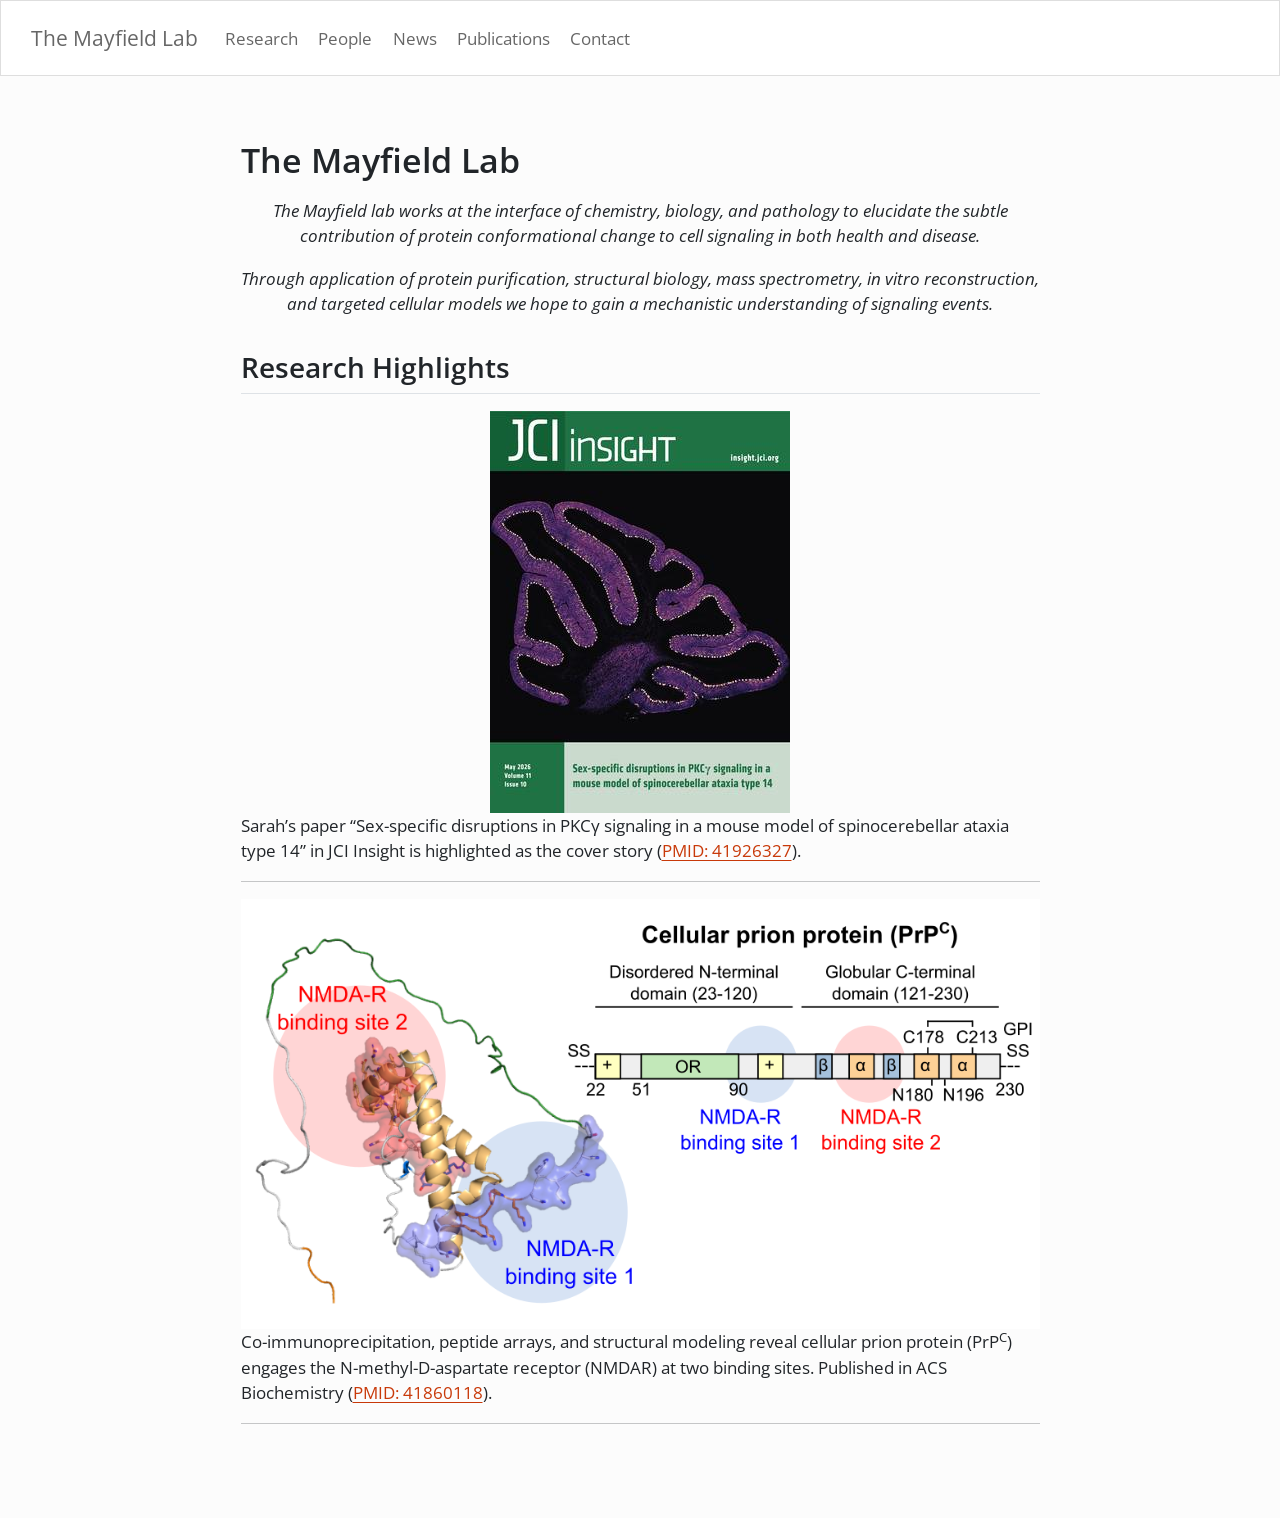
==== commit b3d45ac8: "Add files via upload" ====
--- a/docs/index.html
+++ b/docs/index.html
@@ -39,11 +39,9 @@
 <script src="site_libs/quarto-html/anchor.min.js"></script>
 <link href="site_libs/quarto-html/tippy.css" rel="stylesheet">
 <link href="site_libs/quarto-html/quarto-syntax-highlighting-15634bcf2e68342d4ad2dfa704d543f6.css" rel="stylesheet" id="quarto-text-highlighting-styles">
-<script src="site_libs/quarto-axe/axe-check.js" type="module"></script>
-<script id="quarto-axe-checker-options" type="text/plain">eyJvdXRwdXQiOiJkb2N1bWVudCJ9</script>
 <script src="site_libs/bootstrap/bootstrap.min.js"></script>
 <link href="site_libs/bootstrap/bootstrap-icons.css" rel="stylesheet">
-<link href="site_libs/bootstrap/bootstrap-12150245cde5ebb5931f231c629d9d7f.min.css" rel="stylesheet" append-hash="true" id="quarto-bootstrap" data-mode="light">
+<link href="site_libs/bootstrap/bootstrap-353c8c4ce2a24b00dc060142902d9811.min.css" rel="stylesheet" append-hash="true" id="quarto-bootstrap" data-mode="light">
 <script id="quarto-search-options" type="application/json">{
   "location": "navbar",
   "copy-button": false,
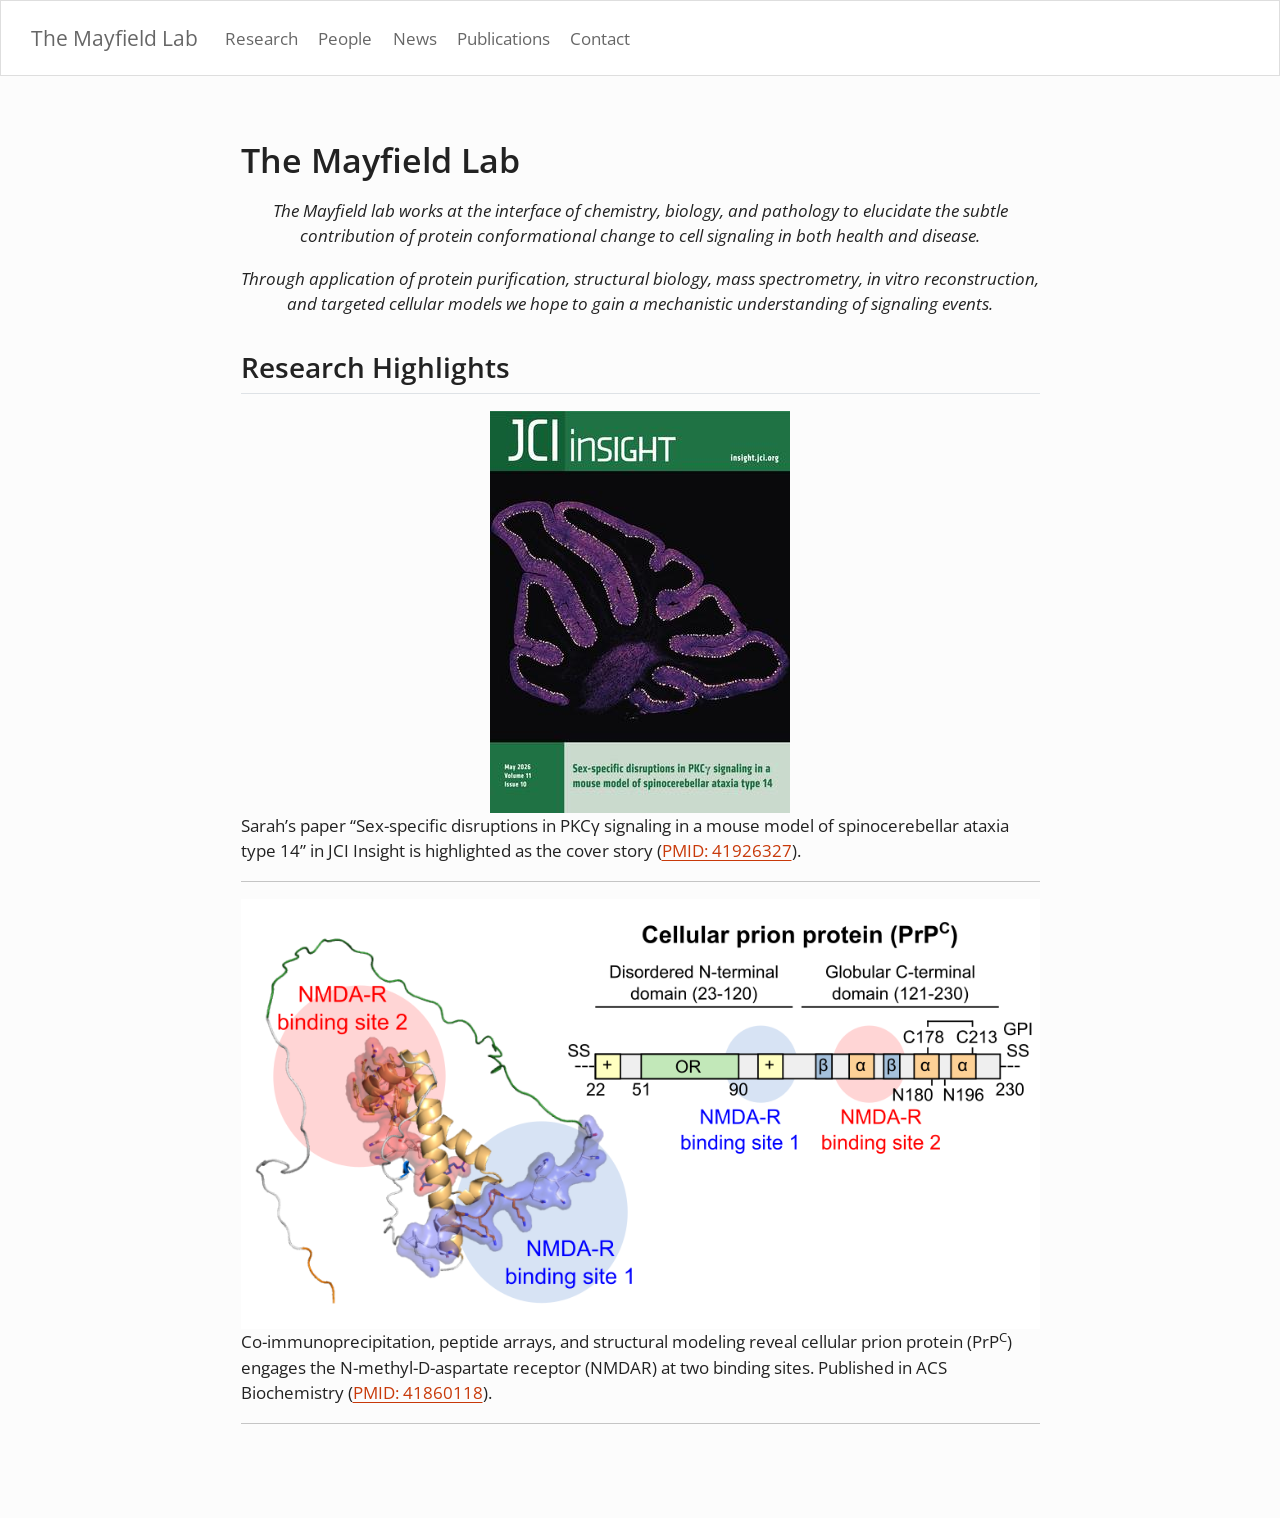
==== commit 8991d81c: "Add files via upload" ====
--- a/docs/index.html
+++ b/docs/index.html
@@ -1,560 +1,570 @@
-<!DOCTYPE html>
-<html xmlns="http://www.w3.org/1999/xhtml" lang="en" xml:lang="en"><head>
-
-<meta charset="utf-8">
-<meta name="generator" content="quarto-1.9.38">
-
-<meta name="viewport" content="width=device-width, initial-scale=1.0, user-scalable=yes">
-
-
-<title>index</title>
-<style>
-/* Default styles provided by pandoc.
-** See https://pandoc.org/MANUAL.html#variables-for-html for config info.
-*/
-code{white-space: pre-wrap;}
-span.smallcaps{font-variant: small-caps;}
-div.columns{display: flex; gap: min(4vw, 1.5em);}
-div.column{flex: auto; overflow-x: auto;}
-div.hanging-indent{margin-left: 1.5em; text-indent: -1.5em;}
-ul.task-list{list-style: none;}
-ul.task-list li input[type="checkbox"] {
-  width: 0.8em;
-  margin: 0 0.8em 0.2em -1em; /* quarto-specific, see https://github.com/quarto-dev/quarto-cli/issues/4556 */ 
-  vertical-align: middle;
-}
-</style>
-
-
-<script src="site_libs/quarto-nav/quarto-nav.js"></script>
-<script src="site_libs/clipboard/clipboard.min.js"></script>
-<script src="site_libs/quarto-search/autocomplete.umd.js"></script>
-<script src="site_libs/quarto-search/fuse.min.js"></script>
-<script src="site_libs/quarto-search/quarto-search.js"></script>
-<meta name="quarto:offset" content="./">
-<script src="site_libs/quarto-html/quarto.js" type="module"></script>
-<script src="site_libs/quarto-html/tabsets/tabsets.js" type="module"></script>
-<script src="site_libs/quarto-html/popper.min.js"></script>
-<script src="site_libs/quarto-html/tippy.umd.min.js"></script>
-<script src="site_libs/quarto-html/anchor.min.js"></script>
-<link href="site_libs/quarto-html/tippy.css" rel="stylesheet">
-<link href="site_libs/quarto-html/quarto-syntax-highlighting-15634bcf2e68342d4ad2dfa704d543f6.css" rel="stylesheet" id="quarto-text-highlighting-styles">
-<script src="site_libs/bootstrap/bootstrap.min.js"></script>
-<link href="site_libs/bootstrap/bootstrap-icons.css" rel="stylesheet">
-<link href="site_libs/bootstrap/bootstrap-353c8c4ce2a24b00dc060142902d9811.min.css" rel="stylesheet" append-hash="true" id="quarto-bootstrap" data-mode="light">
-<script id="quarto-search-options" type="application/json">{
-  "location": "navbar",
-  "copy-button": false,
-  "collapse-after": 3,
-  "panel-placement": "end",
-  "type": "overlay",
-  "limit": 50,
-  "keyboard-shortcut": [
-    "f",
-    "/",
-    "s"
-  ],
-  "show-item-context": false,
-  "language": {
-    "search-no-results-text": "No results",
-    "search-matching-documents-text": "matching documents",
-    "search-copy-link-title": "Copy link to search",
-    "search-hide-matches-text": "Hide additional matches",
-    "search-more-match-text": "more match in this document",
-    "search-more-matches-text": "more matches in this document",
-    "search-clear-button-title": "Clear",
-    "search-text-placeholder": "",
-    "search-detached-cancel-button-title": "Cancel",
-    "search-submit-button-title": "Submit",
-    "search-label": "Search"
-  }
-}</script>
-
-
-<link rel="stylesheet" href="styles.css">
-</head>
-
-<body class="nav-fixed fullcontent quarto-light">
-
-<div id="quarto-search-results"></div>
-  <header id="quarto-header" class="headroom fixed-top">
-    <nav class="navbar navbar-expand-lg " data-bs-theme="dark">
-      <div class="navbar-container container-fluid">
-      <div class="navbar-brand-container mx-auto">
-    <a class="navbar-brand" href="./index.html">
-    <span class="navbar-title">The Mayfield Lab</span>
-    </a>
-  </div>
-          <button class="navbar-toggler" type="button" data-bs-toggle="collapse" data-bs-target="#navbarCollapse" aria-controls="navbarCollapse" aria-expanded="false" aria-label="Toggle navigation" onclick="if (window.quartoToggleHeadroom) { window.quartoToggleHeadroom(); }">
-  <span class="navbar-toggler-icon"></span>
-</button>
-          <div class="collapse navbar-collapse" id="navbarCollapse">
-            <ul class="navbar-nav navbar-nav-scroll me-auto">
-  <li class="nav-item">
-    <a class="nav-link" href="./research.html"> 
-<span class="menu-text">Research</span></a>
-  </li>  
-  <li class="nav-item">
-    <a class="nav-link" href="./people.html"> 
-<span class="menu-text">People</span></a>
-  </li>  
-  <li class="nav-item">
-    <a class="nav-link" href="./news.html"> 
-<span class="menu-text">News</span></a>
-  </li>  
-  <li class="nav-item">
-    <a class="nav-link" href="./publications.html"> 
-<span class="menu-text">Publications</span></a>
-  </li>  
-  <li class="nav-item">
-    <a class="nav-link" href="./contact.html"> 
-<span class="menu-text">Contact</span></a>
-  </li>  
-</ul>
-          </div> <!-- /navcollapse -->
-            <div class="quarto-navbar-tools">
-</div>
-      </div> <!-- /container-fluid -->
-    </nav>
-</header>
-<!-- content -->
-<div id="quarto-content" class="quarto-container page-columns page-rows-contents page-layout-article page-navbar">
-<!-- sidebar -->
-<!-- margin-sidebar -->
-    
-<!-- main -->
-<main class="content" id="quarto-document-content"><header id="title-block-header" class="quarto-title-block"></header>
-
-
-
-
-<section id="the-mayfield-lab" class="level1">
-<h1>The Mayfield Lab</h1>
-<center>
-<p><em>The Mayfield lab works at the interface of chemistry, biology, and pathology to elucidate the subtle contribution of protein conformational change to cell signaling in both health and disease.</em></p>
-<p><em>Through application of protein purification, structural biology, mass spectrometry, in vitro reconstruction, and targeted cellular models we hope to gain a mechanistic understanding of signaling events.</em></p>
-</center>
-<section id="research-highlights" class="level2">
-<h2 class="anchored" data-anchor-id="research-highlights">Research Highlights</h2>
-<center>
-<a href="https://insight.jci.org/articles/view/192155"><img src="images/wolfe_JCI_insights_2026/JCI_insights_cover_2026.jpg" class="img-fluid" alt="An image of the journal cover."></a>
-</center>
-<p>Sarah’s paper “Sex-specific disruptions in PKCγ signaling in a mouse model of spinocerebellar ataxia type 14” in JCI Insight is highlighted as the cover story (<a href="https://pubmed.ncbi.nlm.nih.gov/41926327/">PMID: 41926327</a>).</p>
-<hr>
-<center>
-<a href="https://pubs.acs.org/doi/10.1021/acs.biochem.6c00011"><img src="images/mayfield_acs_biochemistry_2026/TOC_graphic.png" class="img-fluid" alt="Table of contents graphic showing the two NMDAR binding sites along PrP^C^"></a>
-</center>
-<p>Co-immunoprecipitation, peptide arrays, and structural modeling reveal cellular prion protein (PrP<sup>C</sup>) engages the N-methyl-D-aspartate receptor (NMDAR) at two binding sites. Published in ACS Biochemistry (<a href="https://pubmed.ncbi.nlm.nih.gov/41860118/">PMID: 41860118</a>).</p>
-<hr>
-
-
-</section>
-</section>
-
-</main> <!-- /main -->
-<script id="quarto-html-after-body" type="application/javascript">
-  window.document.addEventListener("DOMContentLoaded", function (event) {
-    const icon = "";
-    const anchorJS = new window.AnchorJS();
-    anchorJS.options = {
-      placement: 'right',
-      icon: icon
-    };
-    anchorJS.add('.anchored');
-    const isCodeAnnotation = (el) => {
-      for (const clz of el.classList) {
-        if (clz.startsWith('code-annotation-')) {                     
-          return true;
-        }
-      }
-      return false;
-    }
-    const onCopySuccess = function(e) {
-      // button target
-      const button = e.trigger;
-      // don't keep focus
-      button.blur();
-      // flash "checked"
-      button.classList.add('code-copy-button-checked');
-      var currentTitle = button.getAttribute("title");
-      button.setAttribute("title", "Copied!");
-      let tooltip;
-      if (window.bootstrap) {
-        button.setAttribute("data-bs-toggle", "tooltip");
-        button.setAttribute("data-bs-placement", "left");
-        button.setAttribute("data-bs-title", "Copied!");
-        tooltip = new bootstrap.Tooltip(button, 
-          { trigger: "manual", 
-            customClass: "code-copy-button-tooltip",
-            offset: [0, -8]});
-        tooltip.show();    
-      }
-      setTimeout(function() {
-        if (tooltip) {
-          tooltip.hide();
-          button.removeAttribute("data-bs-title");
-          button.removeAttribute("data-bs-toggle");
-          button.removeAttribute("data-bs-placement");
-        }
-        button.setAttribute("title", currentTitle);
-        button.classList.remove('code-copy-button-checked');
-      }, 1000);
-      // clear code selection
-      e.clearSelection();
-    }
-    const getTextToCopy = function(trigger) {
-      const outerScaffold = trigger.parentElement.cloneNode(true);
-      const codeEl = outerScaffold.querySelector('code');
-      for (const childEl of codeEl.children) {
-        if (isCodeAnnotation(childEl)) {
-          childEl.remove();
-        }
-      }
-      return codeEl.innerText;
-    }
-    const clipboard = new window.ClipboardJS('.code-copy-button:not([data-in-quarto-modal])', {
-      text: getTextToCopy
-    });
-    clipboard.on('success', onCopySuccess);
-    if (window.document.getElementById('quarto-embedded-source-code-modal')) {
-      const clipboardModal = new window.ClipboardJS('.code-copy-button[data-in-quarto-modal]', {
-        text: getTextToCopy,
-        container: window.document.getElementById('quarto-embedded-source-code-modal')
-      });
-      clipboardModal.on('success', onCopySuccess);
-    }
-      var localhostRegex = new RegExp(/^(?:http|https):\/\/localhost\:?[0-9]*\//);
-      var mailtoRegex = new RegExp(/^mailto:/);
-        var filterRegex = new RegExp('/' + window.location.host + '/');
-      var isInternal = (href) => {
-          return filterRegex.test(href) || localhostRegex.test(href) || mailtoRegex.test(href);
-      }
-      // Inspect non-navigation links and adorn them if external
-     var links = window.document.querySelectorAll('a[href]:not(.nav-link):not(.navbar-brand):not(.toc-action):not(.sidebar-link):not(.sidebar-item-toggle):not(.pagination-link):not(.no-external):not([aria-hidden]):not(.dropdown-item):not(.quarto-navigation-tool):not(.about-link)');
-      for (var i=0; i<links.length; i++) {
-        const link = links[i];
-        if (!isInternal(link.href)) {
-          // undo the damage that might have been done by quarto-nav.js in the case of
-          // links that we want to consider external
-          if (link.dataset.originalHref !== undefined) {
-            link.href = link.dataset.originalHref;
-          }
-        }
-      }
-    function tippyHover(el, contentFn, onTriggerFn, onUntriggerFn) {
-      const config = {
-        allowHTML: true,
-        maxWidth: 500,
-        delay: 100,
-        arrow: false,
-        appendTo: function(el) {
-            return el.parentElement;
-        },
-        interactive: true,
-        interactiveBorder: 10,
-        theme: 'quarto',
-        placement: 'bottom-start',
-      };
-      if (contentFn) {
-        config.content = contentFn;
-      }
-      if (onTriggerFn) {
-        config.onTrigger = onTriggerFn;
-      }
-      if (onUntriggerFn) {
-        config.onUntrigger = onUntriggerFn;
-      }
-      window.tippy(el, config); 
-    }
-    const noterefs = window.document.querySelectorAll('a[role="doc-noteref"]');
-    for (var i=0; i<noterefs.length; i++) {
-      const ref = noterefs[i];
-      tippyHover(ref, function() {
-        // use id or data attribute instead here
-        let href = ref.getAttribute('data-footnote-href') || ref.getAttribute('href');
-        try { href = new URL(href).hash; } catch {}
-        const id = href.replace(/^#\/?/, "");
-        const note = window.document.getElementById(id);
-        if (note) {
-          return note.innerHTML;
-        } else {
-          return "";
-        }
-      });
-    }
-    const xrefs = window.document.querySelectorAll('a.quarto-xref');
-    const processXRef = (id, note) => {
-      // Strip column container classes
-      const stripColumnClz = (el) => {
-        el.classList.remove("page-full", "page-columns");
-        if (el.children) {
-          for (const child of el.children) {
-            stripColumnClz(child);
-          }
-        }
-      }
-      stripColumnClz(note)
-      if (id === null || id.startsWith('sec-')) {
-        // Special case sections, only their first couple elements
-        const container = document.createElement("div");
-        if (note.children && note.children.length > 2) {
-          container.appendChild(note.children[0].cloneNode(true));
-          for (let i = 1; i < note.children.length; i++) {
-            const child = note.children[i];
-            if (child.tagName === "P" && child.innerText === "") {
-              continue;
-            } else {
-              container.appendChild(child.cloneNode(true));
-              break;
-            }
-          }
-          if (window.Quarto?.typesetMath) {
-            window.Quarto.typesetMath(container);
-          }
-          return container.innerHTML
-        } else {
-          if (window.Quarto?.typesetMath) {
-            window.Quarto.typesetMath(note);
-          }
-          return note.innerHTML;
-        }
-      } else {
-        // Remove any anchor links if they are present
-        const anchorLink = note.querySelector('a.anchorjs-link');
-        if (anchorLink) {
-          anchorLink.remove();
-        }
-        if (window.Quarto?.typesetMath) {
-          window.Quarto.typesetMath(note);
-        }
-        if (note.classList.contains("callout")) {
-          return note.outerHTML;
-        } else {
-          return note.innerHTML;
-        }
-      }
-    }
-    for (var i=0; i<xrefs.length; i++) {
-      const xref = xrefs[i];
-      tippyHover(xref, undefined, function(instance) {
-        instance.disable();
-        let url = xref.getAttribute('href');
-        let hash = undefined; 
-        if (url.startsWith('#')) {
-          hash = url;
-        } else {
-          try { hash = new URL(url).hash; } catch {}
-        }
-        if (hash) {
-          const id = hash.replace(/^#\/?/, "");
-          const note = window.document.getElementById(id);
-          if (note !== null) {
-            try {
-              const html = processXRef(id, note.cloneNode(true));
-              instance.setContent(html);
-            } finally {
-              instance.enable();
-              instance.show();
-            }
-          } else {
-            // See if we can fetch this
-            fetch(url.split('#')[0])
-            .then(res => res.text())
-            .then(html => {
-              const parser = new DOMParser();
-              const htmlDoc = parser.parseFromString(html, "text/html");
-              const note = htmlDoc.getElementById(id);
-              if (note !== null) {
-                const html = processXRef(id, note);
-                instance.setContent(html);
-              } 
-            }).finally(() => {
-              instance.enable();
-              instance.show();
-            });
-          }
-        } else {
-          // See if we can fetch a full url (with no hash to target)
-          // This is a special case and we should probably do some content thinning / targeting
-          fetch(url)
-          .then(res => res.text())
-          .then(html => {
-            const parser = new DOMParser();
-            const htmlDoc = parser.parseFromString(html, "text/html");
-            const note = htmlDoc.querySelector('main.content');
-            if (note !== null) {
-              // This should only happen for chapter cross references
-              // (since there is no id in the URL)
-              // remove the first header
-              if (note.children.length > 0 && note.children[0].tagName === "HEADER") {
-                note.children[0].remove();
-              }
-              const html = processXRef(null, note);
-              instance.setContent(html);
-            } 
-          }).finally(() => {
-            instance.enable();
-            instance.show();
-          });
-        }
-      }, function(instance) {
-      });
-    }
-        let selectedAnnoteEl;
-        const selectorForAnnotation = ( cell, annotation) => {
-          let cellAttr = 'data-code-cell="' + cell + '"';
-          let lineAttr = 'data-code-annotation="' +  annotation + '"';
-          const selector = 'span[' + cellAttr + '][' + lineAttr + ']';
-          return selector;
-        }
-        const selectCodeLines = (annoteEl) => {
-          const doc = window.document;
-          const targetCell = annoteEl.getAttribute("data-target-cell");
-          const targetAnnotation = annoteEl.getAttribute("data-target-annotation");
-          const annoteSpan = window.document.querySelector(selectorForAnnotation(targetCell, targetAnnotation));
-          const lines = annoteSpan.getAttribute("data-code-lines").split(",");
-          const lineIds = lines.map((line) => {
-            return targetCell + "-" + line;
-          })
-          let top = null;
-          let height = null;
-          let parent = null;
-          if (lineIds.length > 0) {
-              //compute the position of the single el (top and bottom and make a div)
-              const el = window.document.getElementById(lineIds[0]);
-              top = el.offsetTop;
-              height = el.offsetHeight;
-              parent = el.parentElement.parentElement;
-            if (lineIds.length > 1) {
-              const lastEl = window.document.getElementById(lineIds[lineIds.length - 1]);
-              const bottom = lastEl.offsetTop + lastEl.offsetHeight;
-              height = bottom - top;
-            }
-            if (top !== null && height !== null && parent !== null) {
-              // cook up a div (if necessary) and position it 
-              let div = window.document.getElementById("code-annotation-line-highlight");
-              if (div === null) {
-                div = window.document.createElement("div");
-                div.setAttribute("id", "code-annotation-line-highlight");
-                div.style.position = 'absolute';
-                parent.appendChild(div);
-              }
-              div.style.top = top - 2 + "px";
-              div.style.height = height + 4 + "px";
-              div.style.left = 0;
-              let gutterDiv = window.document.getElementById("code-annotation-line-highlight-gutter");
-              if (gutterDiv === null) {
-                gutterDiv = window.document.createElement("div");
-                gutterDiv.setAttribute("id", "code-annotation-line-highlight-gutter");
-                gutterDiv.style.position = 'absolute';
-                const codeCell = window.document.getElementById(targetCell);
-                const gutter = codeCell.querySelector('.code-annotation-gutter');
-                gutter.appendChild(gutterDiv);
-              }
-              gutterDiv.style.top = top - 2 + "px";
-              gutterDiv.style.height = height + 4 + "px";
-            }
-            selectedAnnoteEl = annoteEl;
-          }
-        };
-        const unselectCodeLines = () => {
-          const elementsIds = ["code-annotation-line-highlight", "code-annotation-line-highlight-gutter"];
-          elementsIds.forEach((elId) => {
-            const div = window.document.getElementById(elId);
-            if (div) {
-              div.remove();
-            }
-          });
-          selectedAnnoteEl = undefined;
-        };
-          // Handle positioning of the toggle
-      window.addEventListener(
-        "resize",
-        throttle(() => {
-          elRect = undefined;
-          if (selectedAnnoteEl) {
-            selectCodeLines(selectedAnnoteEl);
-          }
-        }, 10)
-      );
-      function throttle(fn, ms) {
-      let throttle = false;
-      let timer;
-        return (...args) => {
-          if(!throttle) { // first call gets through
-              fn.apply(this, args);
-              throttle = true;
-          } else { // all the others get throttled
-              if(timer) clearTimeout(timer); // cancel #2
-              timer = setTimeout(() => {
-                fn.apply(this, args);
-                timer = throttle = false;
-              }, ms);
-          }
-        };
-      }
-        // Attach click handler to the DT
-        const annoteDls = window.document.querySelectorAll('dt[data-target-cell]');
-        for (const annoteDlNode of annoteDls) {
-          annoteDlNode.addEventListener('click', (event) => {
-            const clickedEl = event.target;
-            if (clickedEl !== selectedAnnoteEl) {
-              unselectCodeLines();
-              const activeEl = window.document.querySelector('dt[data-target-cell].code-annotation-active');
-              if (activeEl) {
-                activeEl.classList.remove('code-annotation-active');
-              }
-              selectCodeLines(clickedEl);
-              clickedEl.classList.add('code-annotation-active');
-            } else {
-              // Unselect the line
-              unselectCodeLines();
-              clickedEl.classList.remove('code-annotation-active');
-            }
-          });
-        }
-    const findCites = (el) => {
-      const parentEl = el.parentElement;
-      if (parentEl) {
-        const cites = parentEl.dataset.cites;
-        if (cites) {
-          return {
-            el,
-            cites: cites.split(' ')
-          };
-        } else {
-          return findCites(el.parentElement)
-        }
-      } else {
-        return undefined;
-      }
-    };
-    var bibliorefs = window.document.querySelectorAll('a[role="doc-biblioref"]');
-    for (var i=0; i<bibliorefs.length; i++) {
-      const ref = bibliorefs[i];
-      const citeInfo = findCites(ref);
-      if (citeInfo) {
-        tippyHover(citeInfo.el, function() {
-          var popup = window.document.createElement('div');
-          citeInfo.cites.forEach(function(cite) {
-            var citeDiv = window.document.createElement('div');
-            citeDiv.classList.add('hanging-indent');
-            citeDiv.classList.add('csl-entry');
-            var biblioDiv = window.document.getElementById('ref-' + cite);
-            if (biblioDiv) {
-              citeDiv.innerHTML = biblioDiv.innerHTML;
-            }
-            popup.appendChild(citeDiv);
-          });
-          return popup.innerHTML;
-        });
-      }
-    }
-  });
-  </script>
-</div> <!-- /content -->
-
-
-
-
+<!DOCTYPE html>
+<html xmlns="http://www.w3.org/1999/xhtml" lang="en" xml:lang="en"><head>
+
+<meta charset="utf-8">
+<meta name="generator" content="quarto-1.9.38">
+
+<meta name="viewport" content="width=device-width, initial-scale=1.0, user-scalable=yes">
+
+
+<title>index</title>
+<style>
+/* Default styles provided by pandoc.
+** See https://pandoc.org/MANUAL.html#variables-for-html for config info.
+*/
+code{white-space: pre-wrap;}
+span.smallcaps{font-variant: small-caps;}
+div.columns{display: flex; gap: min(4vw, 1.5em);}
+div.column{flex: auto; overflow-x: auto;}
+div.hanging-indent{margin-left: 1.5em; text-indent: -1.5em;}
+ul.task-list{list-style: none;}
+ul.task-list li input[type="checkbox"] {
+  width: 0.8em;
+  margin: 0 0.8em 0.2em -1em; /* quarto-specific, see https://github.com/quarto-dev/quarto-cli/issues/4556 */ 
+  vertical-align: middle;
+}
+</style>
+
+
+<script src="site_libs/quarto-nav/quarto-nav.js"></script>
+<script src="site_libs/clipboard/clipboard.min.js"></script>
+<script src="site_libs/quarto-search/autocomplete.umd.js"></script>
+<script src="site_libs/quarto-search/fuse.min.js"></script>
+<script src="site_libs/quarto-search/quarto-search.js"></script>
+<meta name="quarto:offset" content="./">
+<script src="site_libs/quarto-html/quarto.js" type="module"></script>
+<script src="site_libs/quarto-html/tabsets/tabsets.js" type="module"></script>
+<script src="site_libs/quarto-html/popper.min.js"></script>
+<script src="site_libs/quarto-html/tippy.umd.min.js"></script>
+<script src="site_libs/quarto-html/anchor.min.js"></script>
+<link href="site_libs/quarto-html/tippy.css" rel="stylesheet">
+<link href="site_libs/quarto-html/quarto-syntax-highlighting-15634bcf2e68342d4ad2dfa704d543f6.css" rel="stylesheet" id="quarto-text-highlighting-styles">
+<script src="site_libs/quarto-axe/axe-check.js" type="module"></script>
+<script id="quarto-axe-checker-options" type="text/plain">eyJvdXRwdXQiOiJkb2N1bWVudCJ9</script>
+<script src="site_libs/bootstrap/bootstrap.min.js"></script>
+<link href="site_libs/bootstrap/bootstrap-icons.css" rel="stylesheet">
+<link href="site_libs/bootstrap/bootstrap-12150245cde5ebb5931f231c629d9d7f.min.css" rel="stylesheet" append-hash="true" id="quarto-bootstrap" data-mode="light">
+<script id="quarto-search-options" type="application/json">{
+  "location": "navbar",
+  "copy-button": false,
+  "collapse-after": 3,
+  "panel-placement": "end",
+  "type": "overlay",
+  "limit": 50,
+  "keyboard-shortcut": [
+    "f",
+    "/",
+    "s"
+  ],
+  "show-item-context": false,
+  "language": {
+    "search-no-results-text": "No results",
+    "search-matching-documents-text": "matching documents",
+    "search-copy-link-title": "Copy link to search",
+    "search-hide-matches-text": "Hide additional matches",
+    "search-more-match-text": "more match in this document",
+    "search-more-matches-text": "more matches in this document",
+    "search-clear-button-title": "Clear",
+    "search-text-placeholder": "",
+    "search-detached-cancel-button-title": "Cancel",
+    "search-submit-button-title": "Submit",
+    "search-label": "Search"
+  }
+}</script>
+<script>
+document.addEventListener("DOMContentLoaded", () => {
+  const menuElements = document.querySelectorAll('[role="menu"]');
+  menuElements.forEach(element => {
+    element.removeAttribute("role");
+  });
+});
+</script>
+
+
+<link rel="stylesheet" href="styles.css">
+</head>
+
+<body class="nav-fixed fullcontent quarto-light">
+
+<div id="quarto-search-results"></div>
+  <header id="quarto-header" class="headroom fixed-top">
+    <nav class="navbar navbar-expand-lg " data-bs-theme="dark">
+      <div class="navbar-container container-fluid">
+      <div class="navbar-brand-container mx-auto">
+    <a class="navbar-brand" href="./index.html">
+    <span class="navbar-title">The Mayfield Lab</span>
+    </a>
+  </div>
+          <button class="navbar-toggler" type="button" data-bs-toggle="collapse" data-bs-target="#navbarCollapse" aria-controls="navbarCollapse" role="menu" aria-expanded="false" aria-label="Toggle navigation" onclick="if (window.quartoToggleHeadroom) { window.quartoToggleHeadroom(); }">
+  <span class="navbar-toggler-icon"></span>
+</button>
+          <div class="collapse navbar-collapse" id="navbarCollapse">
+            <ul class="navbar-nav navbar-nav-scroll me-auto">
+  <li class="nav-item">
+    <a class="nav-link" href="./research.html"> 
+<span class="menu-text">Research</span></a>
+  </li>  
+  <li class="nav-item">
+    <a class="nav-link" href="./people.html"> 
+<span class="menu-text">People</span></a>
+  </li>  
+  <li class="nav-item">
+    <a class="nav-link" href="./news.html"> 
+<span class="menu-text">News</span></a>
+  </li>  
+  <li class="nav-item">
+    <a class="nav-link" href="./publications.html"> 
+<span class="menu-text">Publications</span></a>
+  </li>  
+  <li class="nav-item">
+    <a class="nav-link" href="./contact.html"> 
+<span class="menu-text">Contact</span></a>
+  </li>  
+</ul>
+          </div> <!-- /navcollapse -->
+            <div class="quarto-navbar-tools">
+</div>
+      </div> <!-- /container-fluid -->
+    </nav>
+</header>
+<!-- content -->
+<div id="quarto-content" class="quarto-container page-columns page-rows-contents page-layout-article page-navbar">
+<!-- sidebar -->
+<!-- margin-sidebar -->
+    
+<!-- main -->
+<main class="content" id="quarto-document-content"><header id="title-block-header" class="quarto-title-block"></header>
+
+
+
+
+<section id="the-mayfield-lab" class="level1">
+<h1>The Mayfield Lab</h1>
+<center>
+<p><em>The Mayfield lab works at the interface of chemistry, biology, and pathology to elucidate the subtle contribution of protein conformational change to cell signaling in both health and disease.</em></p>
+<p><em>Through application of protein purification, structural biology, mass spectrometry, in vitro reconstruction, and targeted cellular models we hope to gain a mechanistic understanding of signaling events.</em></p>
+</center>
+<section id="research-highlights" class="level2">
+<h2 class="anchored" data-anchor-id="research-highlights">Research Highlights</h2>
+<center>
+<a href="https://insight.jci.org/articles/view/192155"><img src="images/wolfe_JCI_insights_2026/JCI_insights_cover_2026.jpg" class="img-fluid" alt="An image of the journal cover."></a>
+</center>
+<p>Sarah’s paper “Sex-specific disruptions in PKCγ signaling in a mouse model of spinocerebellar ataxia type 14” in JCI Insight is highlighted as the cover story (<a href="https://pubmed.ncbi.nlm.nih.gov/41926327/">PMID: 41926327</a>).</p>
+<hr>
+<center>
+<a href="https://pubs.acs.org/doi/10.1021/acs.biochem.6c00011"><img src="images/mayfield_acs_biochemistry_2026/TOC_graphic.png" class="img-fluid" alt="Table of contents graphic showing the two NMDAR binding sites along PrP^C^"></a>
+</center>
+<p>Co-immunoprecipitation, peptide arrays, and structural modeling reveal cellular prion protein (PrP<sup>C</sup>) engages the N-methyl-D-aspartate receptor (NMDAR) at two binding sites. Published in ACS Biochemistry (<a href="https://pubmed.ncbi.nlm.nih.gov/41860118/">PMID: 41860118</a>).</p>
+<hr>
+
+
+</section>
+</section>
+
+</main> <!-- /main -->
+<script id="quarto-html-after-body" type="application/javascript">
+  window.document.addEventListener("DOMContentLoaded", function (event) {
+    const icon = "";
+    const anchorJS = new window.AnchorJS();
+    anchorJS.options = {
+      placement: 'right',
+      icon: icon
+    };
+    anchorJS.add('.anchored');
+    const isCodeAnnotation = (el) => {
+      for (const clz of el.classList) {
+        if (clz.startsWith('code-annotation-')) {                     
+          return true;
+        }
+      }
+      return false;
+    }
+    const onCopySuccess = function(e) {
+      // button target
+      const button = e.trigger;
+      // don't keep focus
+      button.blur();
+      // flash "checked"
+      button.classList.add('code-copy-button-checked');
+      var currentTitle = button.getAttribute("title");
+      button.setAttribute("title", "Copied!");
+      let tooltip;
+      if (window.bootstrap) {
+        button.setAttribute("data-bs-toggle", "tooltip");
+        button.setAttribute("data-bs-placement", "left");
+        button.setAttribute("data-bs-title", "Copied!");
+        tooltip = new bootstrap.Tooltip(button, 
+          { trigger: "manual", 
+            customClass: "code-copy-button-tooltip",
+            offset: [0, -8]});
+        tooltip.show();    
+      }
+      setTimeout(function() {
+        if (tooltip) {
+          tooltip.hide();
+          button.removeAttribute("data-bs-title");
+          button.removeAttribute("data-bs-toggle");
+          button.removeAttribute("data-bs-placement");
+        }
+        button.setAttribute("title", currentTitle);
+        button.classList.remove('code-copy-button-checked');
+      }, 1000);
+      // clear code selection
+      e.clearSelection();
+    }
+    const getTextToCopy = function(trigger) {
+      const outerScaffold = trigger.parentElement.cloneNode(true);
+      const codeEl = outerScaffold.querySelector('code');
+      for (const childEl of codeEl.children) {
+        if (isCodeAnnotation(childEl)) {
+          childEl.remove();
+        }
+      }
+      return codeEl.innerText;
+    }
+    const clipboard = new window.ClipboardJS('.code-copy-button:not([data-in-quarto-modal])', {
+      text: getTextToCopy
+    });
+    clipboard.on('success', onCopySuccess);
+    if (window.document.getElementById('quarto-embedded-source-code-modal')) {
+      const clipboardModal = new window.ClipboardJS('.code-copy-button[data-in-quarto-modal]', {
+        text: getTextToCopy,
+        container: window.document.getElementById('quarto-embedded-source-code-modal')
+      });
+      clipboardModal.on('success', onCopySuccess);
+    }
+      var localhostRegex = new RegExp(/^(?:http|https):\/\/localhost\:?[0-9]*\//);
+      var mailtoRegex = new RegExp(/^mailto:/);
+        var filterRegex = new RegExp('/' + window.location.host + '/');
+      var isInternal = (href) => {
+          return filterRegex.test(href) || localhostRegex.test(href) || mailtoRegex.test(href);
+      }
+      // Inspect non-navigation links and adorn them if external
+     var links = window.document.querySelectorAll('a[href]:not(.nav-link):not(.navbar-brand):not(.toc-action):not(.sidebar-link):not(.sidebar-item-toggle):not(.pagination-link):not(.no-external):not([aria-hidden]):not(.dropdown-item):not(.quarto-navigation-tool):not(.about-link)');
+      for (var i=0; i<links.length; i++) {
+        const link = links[i];
+        if (!isInternal(link.href)) {
+          // undo the damage that might have been done by quarto-nav.js in the case of
+          // links that we want to consider external
+          if (link.dataset.originalHref !== undefined) {
+            link.href = link.dataset.originalHref;
+          }
+        }
+      }
+    function tippyHover(el, contentFn, onTriggerFn, onUntriggerFn) {
+      const config = {
+        allowHTML: true,
+        maxWidth: 500,
+        delay: 100,
+        arrow: false,
+        appendTo: function(el) {
+            return el.parentElement;
+        },
+        interactive: true,
+        interactiveBorder: 10,
+        theme: 'quarto',
+        placement: 'bottom-start',
+      };
+      if (contentFn) {
+        config.content = contentFn;
+      }
+      if (onTriggerFn) {
+        config.onTrigger = onTriggerFn;
+      }
+      if (onUntriggerFn) {
+        config.onUntrigger = onUntriggerFn;
+      }
+      window.tippy(el, config); 
+    }
+    const noterefs = window.document.querySelectorAll('a[role="doc-noteref"]');
+    for (var i=0; i<noterefs.length; i++) {
+      const ref = noterefs[i];
+      tippyHover(ref, function() {
+        // use id or data attribute instead here
+        let href = ref.getAttribute('data-footnote-href') || ref.getAttribute('href');
+        try { href = new URL(href).hash; } catch {}
+        const id = href.replace(/^#\/?/, "");
+        const note = window.document.getElementById(id);
+        if (note) {
+          return note.innerHTML;
+        } else {
+          return "";
+        }
+      });
+    }
+    const xrefs = window.document.querySelectorAll('a.quarto-xref');
+    const processXRef = (id, note) => {
+      // Strip column container classes
+      const stripColumnClz = (el) => {
+        el.classList.remove("page-full", "page-columns");
+        if (el.children) {
+          for (const child of el.children) {
+            stripColumnClz(child);
+          }
+        }
+      }
+      stripColumnClz(note)
+      if (id === null || id.startsWith('sec-')) {
+        // Special case sections, only their first couple elements
+        const container = document.createElement("div");
+        if (note.children && note.children.length > 2) {
+          container.appendChild(note.children[0].cloneNode(true));
+          for (let i = 1; i < note.children.length; i++) {
+            const child = note.children[i];
+            if (child.tagName === "P" && child.innerText === "") {
+              continue;
+            } else {
+              container.appendChild(child.cloneNode(true));
+              break;
+            }
+          }
+          if (window.Quarto?.typesetMath) {
+            window.Quarto.typesetMath(container);
+          }
+          return container.innerHTML
+        } else {
+          if (window.Quarto?.typesetMath) {
+            window.Quarto.typesetMath(note);
+          }
+          return note.innerHTML;
+        }
+      } else {
+        // Remove any anchor links if they are present
+        const anchorLink = note.querySelector('a.anchorjs-link');
+        if (anchorLink) {
+          anchorLink.remove();
+        }
+        if (window.Quarto?.typesetMath) {
+          window.Quarto.typesetMath(note);
+        }
+        if (note.classList.contains("callout")) {
+          return note.outerHTML;
+        } else {
+          return note.innerHTML;
+        }
+      }
+    }
+    for (var i=0; i<xrefs.length; i++) {
+      const xref = xrefs[i];
+      tippyHover(xref, undefined, function(instance) {
+        instance.disable();
+        let url = xref.getAttribute('href');
+        let hash = undefined; 
+        if (url.startsWith('#')) {
+          hash = url;
+        } else {
+          try { hash = new URL(url).hash; } catch {}
+        }
+        if (hash) {
+          const id = hash.replace(/^#\/?/, "");
+          const note = window.document.getElementById(id);
+          if (note !== null) {
+            try {
+              const html = processXRef(id, note.cloneNode(true));
+              instance.setContent(html);
+            } finally {
+              instance.enable();
+              instance.show();
+            }
+          } else {
+            // See if we can fetch this
+            fetch(url.split('#')[0])
+            .then(res => res.text())
+            .then(html => {
+              const parser = new DOMParser();
+              const htmlDoc = parser.parseFromString(html, "text/html");
+              const note = htmlDoc.getElementById(id);
+              if (note !== null) {
+                const html = processXRef(id, note);
+                instance.setContent(html);
+              } 
+            }).finally(() => {
+              instance.enable();
+              instance.show();
+            });
+          }
+        } else {
+          // See if we can fetch a full url (with no hash to target)
+          // This is a special case and we should probably do some content thinning / targeting
+          fetch(url)
+          .then(res => res.text())
+          .then(html => {
+            const parser = new DOMParser();
+            const htmlDoc = parser.parseFromString(html, "text/html");
+            const note = htmlDoc.querySelector('main.content');
+            if (note !== null) {
+              // This should only happen for chapter cross references
+              // (since there is no id in the URL)
+              // remove the first header
+              if (note.children.length > 0 && note.children[0].tagName === "HEADER") {
+                note.children[0].remove();
+              }
+              const html = processXRef(null, note);
+              instance.setContent(html);
+            } 
+          }).finally(() => {
+            instance.enable();
+            instance.show();
+          });
+        }
+      }, function(instance) {
+      });
+    }
+        let selectedAnnoteEl;
+        const selectorForAnnotation = ( cell, annotation) => {
+          let cellAttr = 'data-code-cell="' + cell + '"';
+          let lineAttr = 'data-code-annotation="' +  annotation + '"';
+          const selector = 'span[' + cellAttr + '][' + lineAttr + ']';
+          return selector;
+        }
+        const selectCodeLines = (annoteEl) => {
+          const doc = window.document;
+          const targetCell = annoteEl.getAttribute("data-target-cell");
+          const targetAnnotation = annoteEl.getAttribute("data-target-annotation");
+          const annoteSpan = window.document.querySelector(selectorForAnnotation(targetCell, targetAnnotation));
+          const lines = annoteSpan.getAttribute("data-code-lines").split(",");
+          const lineIds = lines.map((line) => {
+            return targetCell + "-" + line;
+          })
+          let top = null;
+          let height = null;
+          let parent = null;
+          if (lineIds.length > 0) {
+              //compute the position of the single el (top and bottom and make a div)
+              const el = window.document.getElementById(lineIds[0]);
+              top = el.offsetTop;
+              height = el.offsetHeight;
+              parent = el.parentElement.parentElement;
+            if (lineIds.length > 1) {
+              const lastEl = window.document.getElementById(lineIds[lineIds.length - 1]);
+              const bottom = lastEl.offsetTop + lastEl.offsetHeight;
+              height = bottom - top;
+            }
+            if (top !== null && height !== null && parent !== null) {
+              // cook up a div (if necessary) and position it 
+              let div = window.document.getElementById("code-annotation-line-highlight");
+              if (div === null) {
+                div = window.document.createElement("div");
+                div.setAttribute("id", "code-annotation-line-highlight");
+                div.style.position = 'absolute';
+                parent.appendChild(div);
+              }
+              div.style.top = top - 2 + "px";
+              div.style.height = height + 4 + "px";
+              div.style.left = 0;
+              let gutterDiv = window.document.getElementById("code-annotation-line-highlight-gutter");
+              if (gutterDiv === null) {
+                gutterDiv = window.document.createElement("div");
+                gutterDiv.setAttribute("id", "code-annotation-line-highlight-gutter");
+                gutterDiv.style.position = 'absolute';
+                const codeCell = window.document.getElementById(targetCell);
+                const gutter = codeCell.querySelector('.code-annotation-gutter');
+                gutter.appendChild(gutterDiv);
+              }
+              gutterDiv.style.top = top - 2 + "px";
+              gutterDiv.style.height = height + 4 + "px";
+            }
+            selectedAnnoteEl = annoteEl;
+          }
+        };
+        const unselectCodeLines = () => {
+          const elementsIds = ["code-annotation-line-highlight", "code-annotation-line-highlight-gutter"];
+          elementsIds.forEach((elId) => {
+            const div = window.document.getElementById(elId);
+            if (div) {
+              div.remove();
+            }
+          });
+          selectedAnnoteEl = undefined;
+        };
+          // Handle positioning of the toggle
+      window.addEventListener(
+        "resize",
+        throttle(() => {
+          elRect = undefined;
+          if (selectedAnnoteEl) {
+            selectCodeLines(selectedAnnoteEl);
+          }
+        }, 10)
+      );
+      function throttle(fn, ms) {
+      let throttle = false;
+      let timer;
+        return (...args) => {
+          if(!throttle) { // first call gets through
+              fn.apply(this, args);
+              throttle = true;
+          } else { // all the others get throttled
+              if(timer) clearTimeout(timer); // cancel #2
+              timer = setTimeout(() => {
+                fn.apply(this, args);
+                timer = throttle = false;
+              }, ms);
+          }
+        };
+      }
+        // Attach click handler to the DT
+        const annoteDls = window.document.querySelectorAll('dt[data-target-cell]');
+        for (const annoteDlNode of annoteDls) {
+          annoteDlNode.addEventListener('click', (event) => {
+            const clickedEl = event.target;
+            if (clickedEl !== selectedAnnoteEl) {
+              unselectCodeLines();
+              const activeEl = window.document.querySelector('dt[data-target-cell].code-annotation-active');
+              if (activeEl) {
+                activeEl.classList.remove('code-annotation-active');
+              }
+              selectCodeLines(clickedEl);
+              clickedEl.classList.add('code-annotation-active');
+            } else {
+              // Unselect the line
+              unselectCodeLines();
+              clickedEl.classList.remove('code-annotation-active');
+            }
+          });
+        }
+    const findCites = (el) => {
+      const parentEl = el.parentElement;
+      if (parentEl) {
+        const cites = parentEl.dataset.cites;
+        if (cites) {
+          return {
+            el,
+            cites: cites.split(' ')
+          };
+        } else {
+          return findCites(el.parentElement)
+        }
+      } else {
+        return undefined;
+      }
+    };
+    var bibliorefs = window.document.querySelectorAll('a[role="doc-biblioref"]');
+    for (var i=0; i<bibliorefs.length; i++) {
+      const ref = bibliorefs[i];
+      const citeInfo = findCites(ref);
+      if (citeInfo) {
+        tippyHover(citeInfo.el, function() {
+          var popup = window.document.createElement('div');
+          citeInfo.cites.forEach(function(cite) {
+            var citeDiv = window.document.createElement('div');
+            citeDiv.classList.add('hanging-indent');
+            citeDiv.classList.add('csl-entry');
+            var biblioDiv = window.document.getElementById('ref-' + cite);
+            if (biblioDiv) {
+              citeDiv.innerHTML = biblioDiv.innerHTML;
+            }
+            popup.appendChild(citeDiv);
+          });
+          return popup.innerHTML;
+        });
+      }
+    }
+  });
+  </script>
+</div> <!-- /content -->
+
+
+
+
 </body></html>
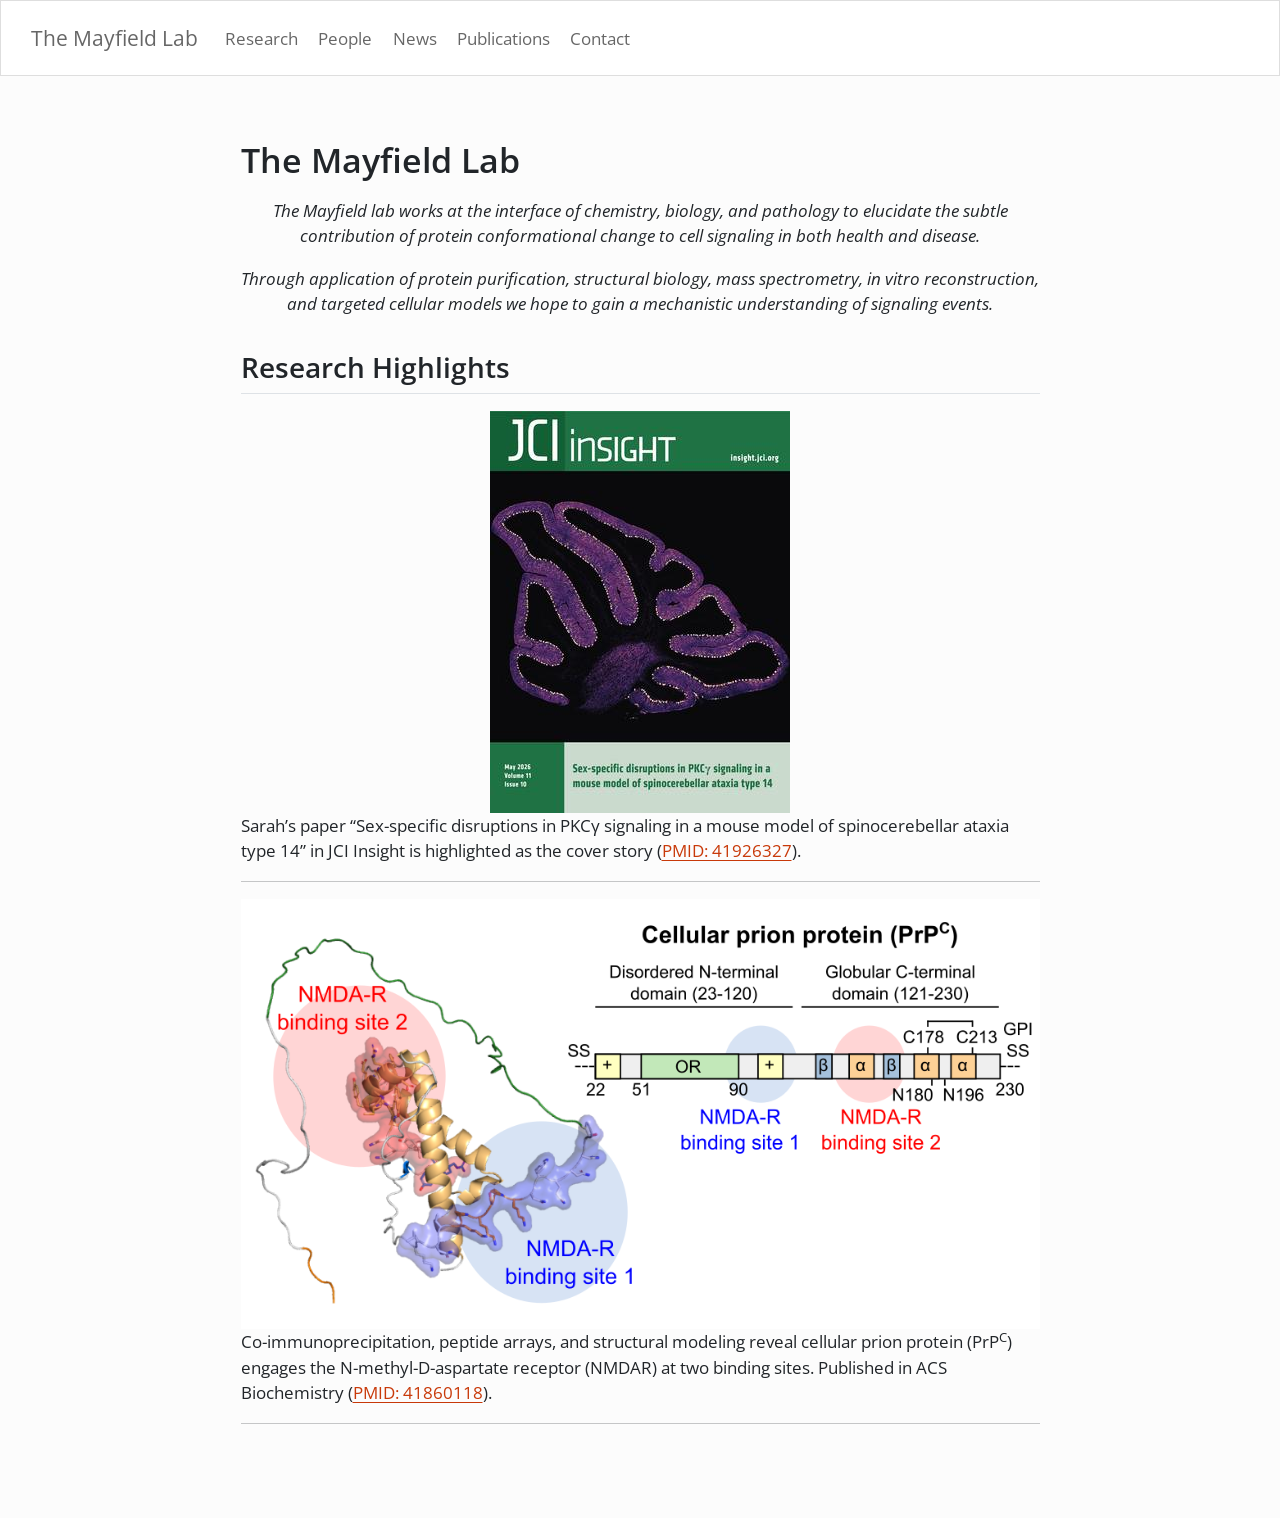
==== commit e2e92547: "Add files via upload" ====
--- a/docs/index.html
+++ b/docs/index.html
@@ -39,11 +39,9 @@
 <script src="site_libs/quarto-html/anchor.min.js"></script>
 <link href="site_libs/quarto-html/tippy.css" rel="stylesheet">
 <link href="site_libs/quarto-html/quarto-syntax-highlighting-15634bcf2e68342d4ad2dfa704d543f6.css" rel="stylesheet" id="quarto-text-highlighting-styles">
-<script src="site_libs/quarto-axe/axe-check.js" type="module"></script>
-<script id="quarto-axe-checker-options" type="text/plain">eyJvdXRwdXQiOiJkb2N1bWVudCJ9</script>
 <script src="site_libs/bootstrap/bootstrap.min.js"></script>
 <link href="site_libs/bootstrap/bootstrap-icons.css" rel="stylesheet">
-<link href="site_libs/bootstrap/bootstrap-12150245cde5ebb5931f231c629d9d7f.min.css" rel="stylesheet" append-hash="true" id="quarto-bootstrap" data-mode="light">
+<link href="site_libs/bootstrap/bootstrap-353c8c4ce2a24b00dc060142902d9811.min.css" rel="stylesheet" append-hash="true" id="quarto-bootstrap" data-mode="light">
 <script id="quarto-search-options" type="application/json">{
   "location": "navbar",
   "copy-button": false,
